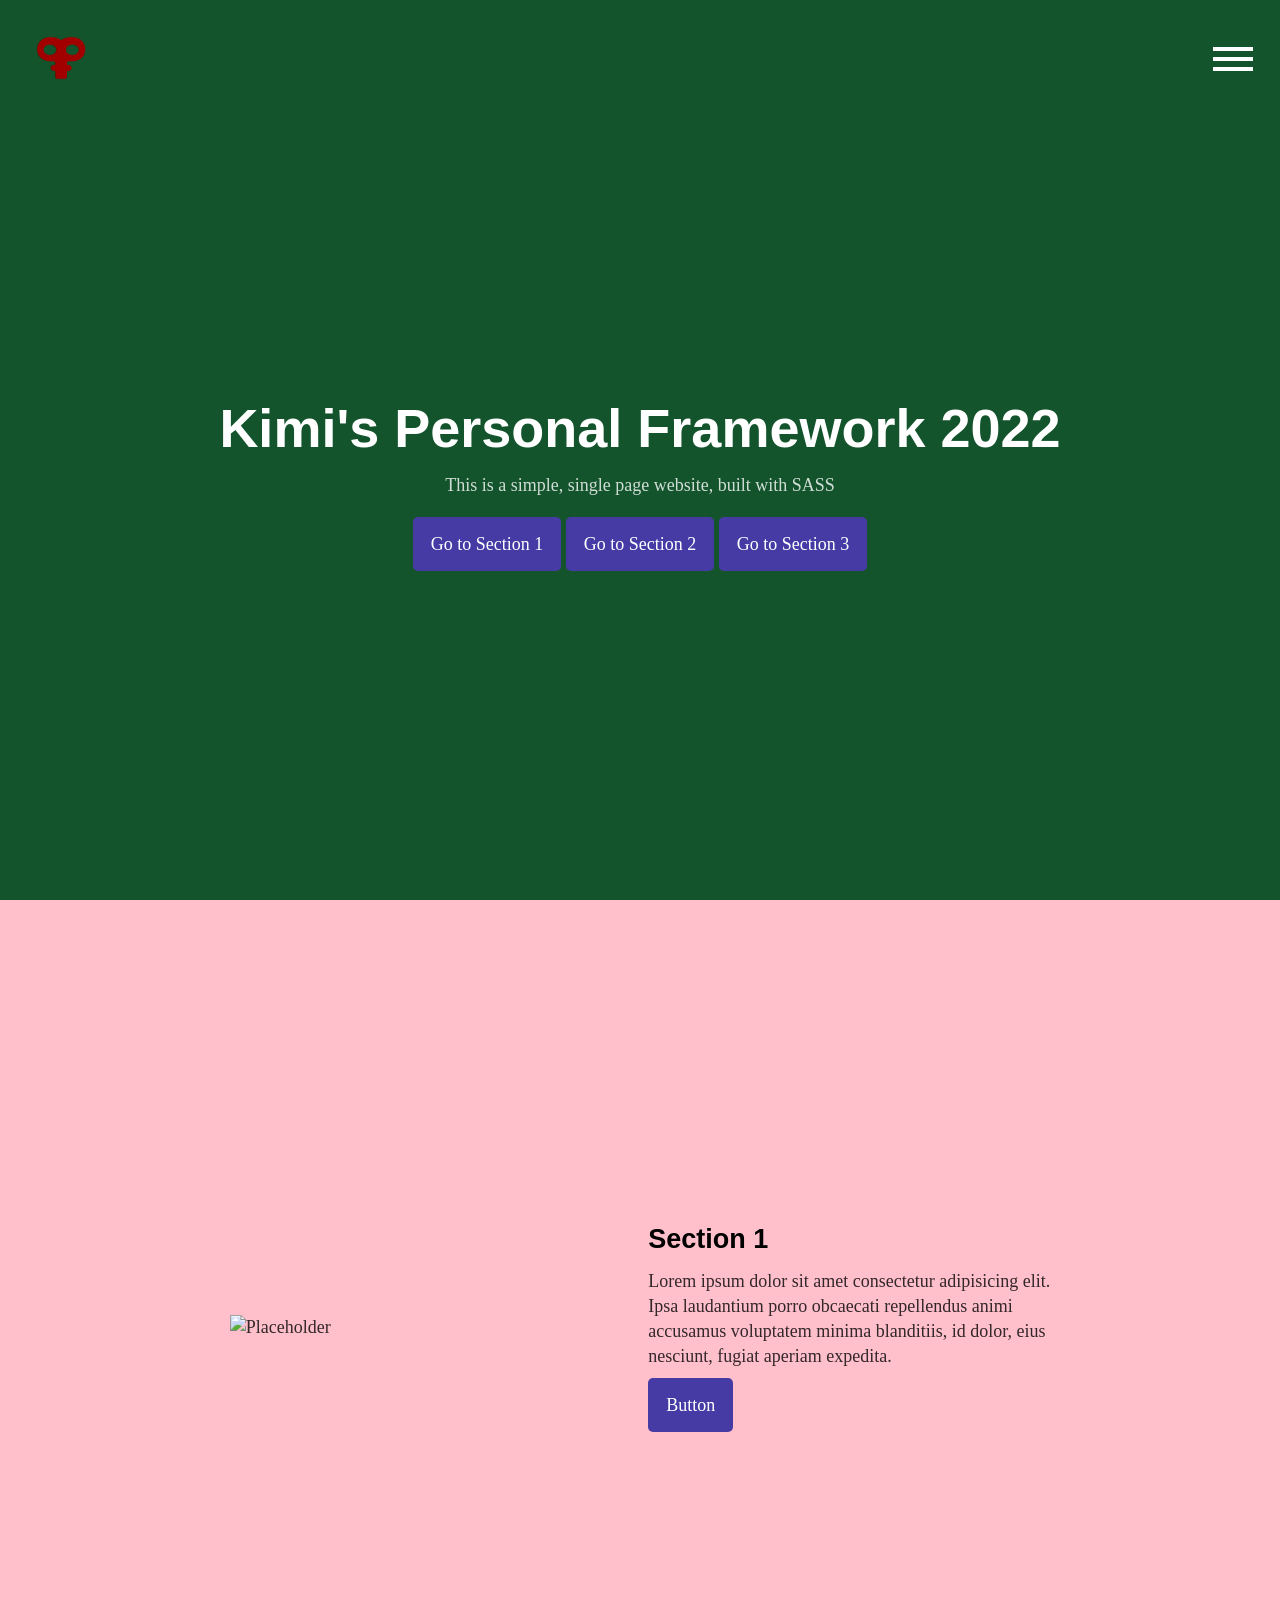
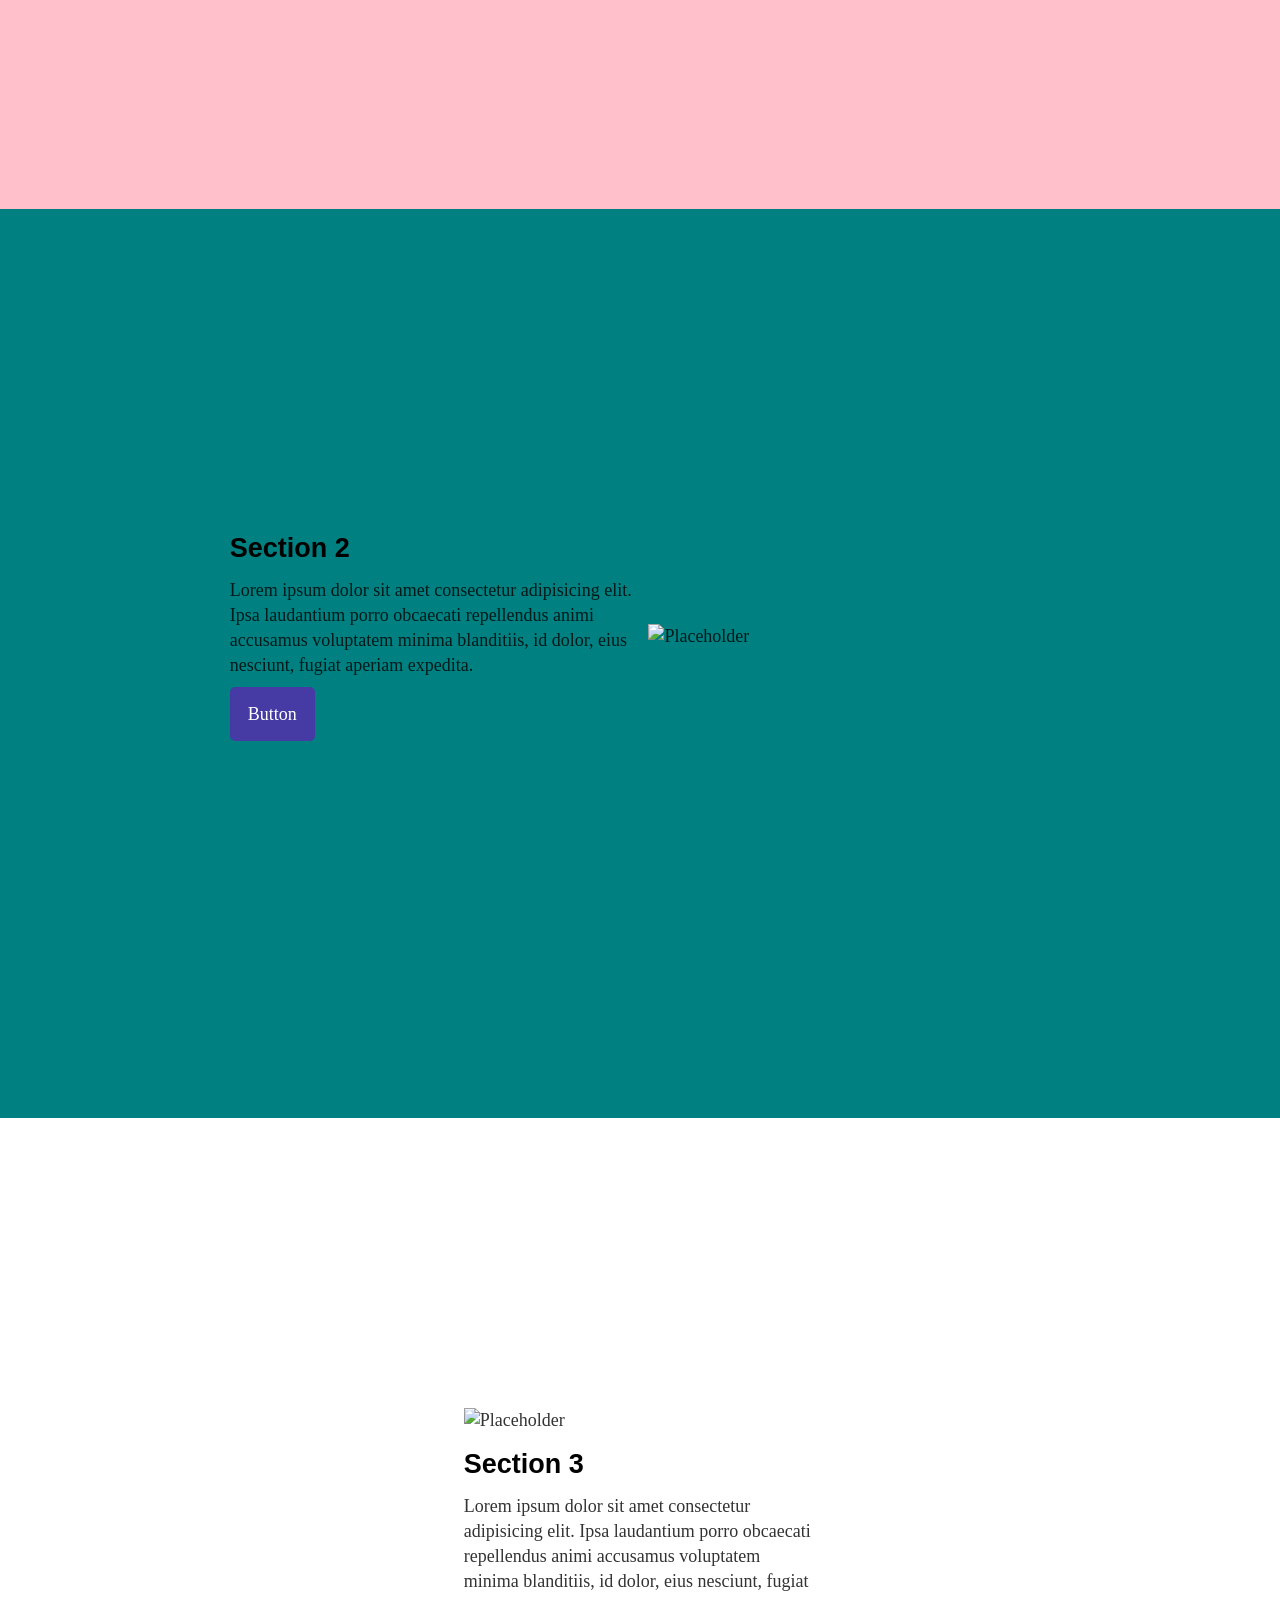
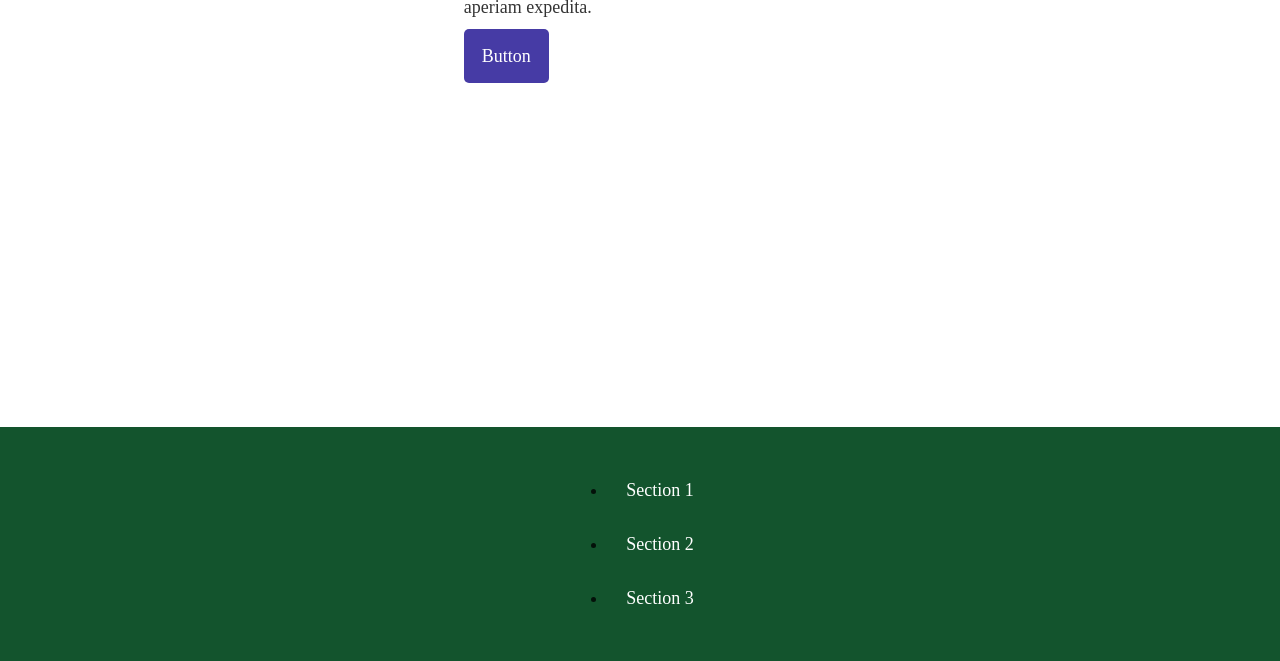
==== index.html @ fd050655 "added animation section" ====
<!DOCTYPE html>
<html lang="en">
<head>
    <meta charset="UTF-8">
    <meta http-equiv="X-UA-Compatible" content="IE=edge">
    <meta name="viewport" content="width=device-width, initial-scale=1.0">
    <title>My Personal Framework 2022</title>

    <!-- GOOGLE FONTS -->
    <link href="https://fonts.googleapis.com/css2?family=Source+Sans+Pro:ital,wght@0,400;0,700;1,400;1,700&family=Source+Serif+Pro&display=swap" rel="stylesheet">

    <link rel="stylesheet" href="css/style.css">
    
</head>
<body>

    <header class="site-header">
        <div class="site-id">
            <div class="logomark">
                <a href="#"><img src="img/sitename-logo.png" alt="Site Name Logo" width="50" height="50"></a>
            </div>
            <h1 class="hide-visually"><a href="index.html">Personal Framework</a></h1>
        </div>
        <nav class="site-nav" data-navstate="closed">
            
            <button class="menu-button">
                <div class="menu-button-text hide-visually">Menu</div>
                <svg width="40" height="24">
                    <rect id="menubar-top" x="0" y="0" width="40" height="4" />
                    <rect id="menubar-mid" x="0" y="10" width="40" height="4" />
                    <rect id="menubar-bot" x="0" y="20" width="40" height="4" />


                </svg>
            </button>
            <ul>
                <li><a href="subpage1/index.html">Sub Page 1</a></li>
                <li><a href="section2/index.html">Sub Page 2</a></li>
                <li><a href="section3/index.html">Sub Page 3</a></li>
                <li><a href="section3/index.html">Sub Page 3</a></li>
                <li><a href="section3/index.html">Sub Page 3</a></li>
                <li><a href="section3/index.html">Sub Page 3</a></li>
                <li><a href="section3/index.html">Sub Page 3</a></li>
            </ul>
        </nav>

    </header>

<main class="site-main">

    <section class="hero">
        <div class="container">
            <h1>Kimi's Personal Framework 2022</h1>
            <p>This is a simple, single page website, built with SASS</p>
            <a href="#section1" class="button"> Go to Section 1</a>
            <a href="#section2" class="button">Go to Section 2</a>
            <a href="#section3" class="button">Go to Section 3</a>
        </div>
    </section>

    <section id="section1" data-sectionstate="active">
        <div class="container">

            <div class="row">
                <div class="one-half">
                    <img src="https://via.placeholder.com/1600x1200.png" alt="Placeholder">
                </div>
                <div class="one-half">
                    <h3>Section 1</h3>
                    <p>Lorem ipsum dolor sit amet consectetur adipisicing elit. Ipsa laudantium porro obcaecati repellendus animi accusamus voluptatem minima blanditiis, id dolor, eius nesciunt, fugiat aperiam expedita.</p>
                    <a href="#" class="button">Button</a>
                </div>
            </div>
        </div>
    </section>

    <section id="section 2" data-sectionstate="inactive">
        <div class="container">
    
            <div class="row swapped">
                <div class="one-half">
                    <img src="https://via.placeholder.com/1600x1200.png" alt="Placeholder">
                </div>
                <div class="one-half">
                    <h3>Section 2</h3>
                    <p>Lorem ipsum dolor sit amet consectetur adipisicing elit. Ipsa laudantium porro obcaecati repellendus animi accusamus voluptatem minima blanditiis, id dolor, eius nesciunt, fugiat aperiam expedita.</p>
                    <a href="#" class="button">Button</a>
                </div>
            </div>
        </div>
    </section>

    <section id="section 3">
        <div class="container">
    
            <div class="row stacked">
                <div class="one-half">
                    <img src="https://via.placeholder.com/1600x1200.png" alt="Placeholder">
                </div>
                <div class="one-half">
                    <h3>Section 3</h3>
                    <p>Lorem ipsum dolor sit amet consectetur adipisicing elit. Ipsa laudantium porro obcaecati repellendus animi accusamus voluptatem minima blanditiis, id dolor, eius nesciunt, fugiat aperiam expedita.</p>
                    <a href="#" class="button">Button</a>
                </div>
            </div>

        </div>
    </section>
    
        
    
        
</main>

    <footer class="site-footer">

        <nav class="site-nav">
            <ul>
                <li><a href="#section1">Section 1</a></li>
                <li><a href="#section2">Section 2</a></li>
                <li><a href="#section3">Section 3</a></li>
            </ul>
        </nav>

    </footer>
    
    <!-- SMOOTH SCROLL BY CHRIS HERDINANDI -->

    <script src="js/smooth-scroll.polyfills.min.js"></script>
    <script>
        var scroll = new SmoothScroll('a[href*="#"]', {
            speed: 800,
            speedAsDuration: true
        });
    </script>

    <!-- MAIN JS SCRIPT.JS -->
    <script src="js/script.js"></script>

</body>
</html>
---- css/style.css ----
/* GLOBAL RESETS */
* {
  -webkit-box-sizing: border-box;
          box-sizing: border-box;
}

/*

TABLE OF CONTENTS

#GlOBAL RESETS
# BASE TYPOGRAPHY
# BUTTONS
# MEDIA
    #RESPONSIVE IMAGES
#HELPERS
# LAYOUT
    #CONTAINER
    #MEDIA QUERIES
    #SEMANTIC GRID SYSTEM
# STRUCTURE
    #SITE HEADER
    #SITE NAV
    #MAIN
        #SECTION
    #SITE FOOTER
*/
/* BASE TEXT COLORS */
body {
  color: rgba(0, 0, 0, 0.8);
}

h1, h2, h3, h4, h5, h6 {
  color: rgb(0, 0, 0);
}

/* BASE TEXT FONTS */
body {
  font-family: Georgia, "Times New Roman", Times, serif;
}

h1, h2, h3, h4, h5, h6 {
  font-family: Helvetica, Arial, sans-serif;
}

/* BASE TYPOGRAPHY */
body {
  font-size: 100%;
  line-height: 1.4;
}

h1, h2, h3, h4, h5, h6, p {
  margin: 0 0 0.5em 0;
}

/* TRADITIONAL TYPOGRAPHIC SCALE*/
h1 {
  font-size: 3em;
  line-height: 1;
}

h2 {
  font-size: 2.25em;
  line-height: 1.1;
}

h3 {
  font-size: 1.5em;
  line-height: 1.2;
}

/* LIMIT NUMBER OF CHARACTERS PER LINE */
p {
  max-width: 40em;
}

/* HORIZONTAL LINE */
hr {
  border: 0;
  height: 1px;
  background-color: rgba(0, 0, 0, 0.1);
  margin: 3em 0;
}

/* TYPE SPECIMEN */
.headline {
  font-size: 4em;
  font-weight: normal;
  line-height: 1;
  margin: 0;
  color: rgb(70, 59, 165);
}

.subheadline {
  font-weight: normal;
  font-size: 2.5em;
  line-height: 1.1;
  color: rgba(0, 0, 0, 0.5);
  margin: 0.25em 0;
}

/* SECTION HEADING */
.section-heading {
  font-size: 1em;
  font-family: Helvetica, Arial, sans-serif;
  font-weight: normal;
  text-transform: uppercase;
  letter-spacing: 0.05em;
  border-bottom: 5px solid rgb(19, 84, 45);
  display: table;
  padding: 0 0 0.5em 0;
  margin: 1em auto 3em auto;
}

/* BUTTONS */
.button {
  display: inline-block;
  background-color: rgb(70, 59, 165);
  color: #fff;
  text-decoration: none;
  padding: 1em;
  border-radius: 5px;
}
.button:hover {
  background-color: rgb(19, 84, 45);
}

/* RESPONSIVE IMAGES */
img {
  max-width: 100%;
  height: auto;
}

/* RESET BODY */
body {
  margin: 0;
}

/* CONTAINER */
.container {
  margin: 0 auto;
  max-width: 1000px;
  padding: 0 1em;
}

/* MEDIA QUERIES */
/* RESPONSIVE TYPOGRAPHY */
body {
  font-size: 87.5%;
}

@media (min-width: 768px) {
  body {
    font-size: 100%;
  }
}
@media (min-width: 1250px) {
  body {
    font-size: 112.5%;
  }
}
/* SEMANTIC GRID */
.row {
  display: -webkit-box;
  display: -ms-flexbox;
  display: flex;
  -ms-flex-wrap: wrap;
      flex-wrap: wrap;
  margin-left: -1%;
  margin-right: -1%;
  -webkit-box-align: center;
      -ms-flex-align: center;
          align-items: center;
  margin-bottom: 3em;
}
.row > * {
  margin: 1%;
  -webkit-box-flex: 1;
      -ms-flex-positive: 1;
          flex-grow: 1;
}
.row.centered {
  -webkit-box-pack: center;
      -ms-flex-pack: center;
          justify-content: center;
}
.row.swapped {
  -webkit-box-orient: horizontal;
  -webkit-box-direction: reverse;
      -ms-flex-direction: row-reverse;
          flex-direction: row-reverse;
}
.row.stacked {
  -webkit-box-orient: vertical;
  -webkit-box-direction: normal;
      -ms-flex-direction: column;
          flex-direction: column;
}
.row.align-top {
  -webkit-box-align: start;
      -ms-flex-align: start;
          align-items: flex-start;
}
@media (min-width: 768px) {
  .row > * {
    margin: 1%;
    -webkit-box-flex: 0;
        -ms-flex-positive: 0;
            flex-grow: 0;
  }
  .row .one-whole {
    width: 98%;
  }
  .row .one-half {
    width: 48%;
  }
  .row .one-third {
    width: 31.3333%;
  }
  .row .two-thirds {
    width: 64.6666%;
  }
  .row .one-fourth {
    width: 23%;
  }
  .row .three-fourths {
    width: 73%;
  }
  .row .push-one-fourth {
    margin-left: 26%;
  }
  .row .push-one-third {
    margin-left: 34.3333%;
  }
  .row .push-one-half {
    margin-left: 51%;
  }
  .row .centered {
    margin-left: auto;
    margin-right: auto;
  }
}

.demo .row {
  margin-bottom: 0;
}
.demo .row > * {
  background-color: rgba(0, 0, 0, 0.1);
  padding: 1%;
}

/* FULL WIDTH  CONTAINER FIX */
.container-fullwidth .row {
  margin-left: 0;
  margin-right: 0;
}

/* SITE STRUCTURE */
.site-header {
  position: absolute;
  width: 100%;
  padding: 1em;
  display: -webkit-box;
  display: -ms-flexbox;
  display: flex;
  -webkit-box-pack: justify;
      -ms-flex-pack: justify;
          justify-content: space-between;
  -webkit-box-align: center;
      -ms-flex-align: center;
          align-items: center;
}
.site-header .site-id {
  display: -webkit-box;
  display: -ms-flexbox;
  display: flex;
  -webkit-box-align: center;
      -ms-flex-align: center;
          align-items: center;
}
.site-header .logomark {
  margin-right: 0.7em;
}
.site-header a {
  color: white;
  text-decoration: none;
}
.site-header h1 {
  font-size: 1.5em;
  margin: 0;
}

/* SITE FOOTER */
.site-footer {
  background: rgb(19, 84, 45);
  display: -webkit-box;
  display: -ms-flexbox;
  display: flex;
  padding: 1em;
  -webkit-box-pack: center;
      -ms-flex-pack: center;
          justify-content: center;
}
.site-footer a {
  color: white;
  text-decoration: none;
}

section {
  padding: 4em 0;
  min-height: 101vh;
  display: -webkit-box;
  display: -ms-flexbox;
  display: flex;
  -webkit-box-align: center;
      -ms-flex-align: center;
          align-items: center;
}

/* HERO SECTION */
.hero {
  background-color: rgb(19, 84, 45);
  text-align: center;
  padding: 8em 0 4em 0;
  min-height: 100vh;
  color: rgba(255, 255, 255, 0.8);
  display: -webkit-box;
  display: -ms-flexbox;
  display: flex;
  -webkit-box-align: center;
      -ms-flex-align: center;
          align-items: center;
}
.hero h1 {
  margin-bottom: 0.25em;
  color: rgb(255, 255, 255);
}
.hero p {
  margin: 1em auto;
}

/* HELPERS */
.hide-visually {
  position: absolute;
  top: -9999px;
  left: -9999px;
}

/* SITE-NAV */
.site-nav {
  margin: 0;
  padding: 0;
  list-style: none;
  display: -webkit-box;
  display: -ms-flexbox;
  display: flex;
}

a {
  display: inline-block;
  padding: 1em;
  line-height: 1;
}

.menu-button {
  background-color: transparent;
  border: 1px solid white;
  padding: 0.5em;
}

.site-header .site-nav ul {
  background: violet;
  position: fixed;
  top: 0;
  right: 0;
  width: 100%;
  min-height: 100vh;
  display: -webkit-box;
  display: -ms-flexbox;
  display: flex;
  -webkit-box-orient: vertical;
  -webkit-box-direction: normal;
      -ms-flex-direction: column;
          flex-direction: column;
  -webkit-box-align: center;
      -ms-flex-align: center;
          align-items: center;
  -webkit-box-pack: center;
      -ms-flex-pack: center;
          justify-content: center;
  -webkit-transform: translate(0, 0);
          transform: translate(0, 0);
  -webkit-transition: all 0.3s ease-out;
  transition: all 0.3s ease-out;
}
.site-header .site-nav[data-navstate=closed] ul {
  -webkit-transform: translate(100%, 0%);
          transform: translate(100%, 0%);
}
.site-header .site-nav li {
  opacity: 0;
  -webkit-transform: translate(50px, 0);
          transform: translate(50px, 0);
  -webkit-transition: 0.3s opacity linear 0s, 0.2s -webkit-transform ease-out 0.2s;
  transition: 0.3s opacity linear 0s, 0.2s -webkit-transform ease-out 0.2s;
  transition: 0.3s opacity linear 0s, 0.2s transform ease-out 0.2s;
  transition: 0.3s opacity linear 0s, 0.2s transform ease-out 0.2s, 0.2s -webkit-transform ease-out 0.2s;
}
.site-header .site-nav li:nth-child(0) {
  -webkit-transition-delay: 0.2s;
          transition-delay: 0.2s;
}
.site-header .site-nav li:nth-child(1) {
  -webkit-transition-delay: 0.3s;
          transition-delay: 0.3s;
}
.site-header .site-nav li:nth-child(2) {
  -webkit-transition-delay: 0.4s;
          transition-delay: 0.4s;
}
.site-header .site-nav li:nth-child(3) {
  -webkit-transition-delay: 0.5s;
          transition-delay: 0.5s;
}
.site-header .site-nav li:nth-child(4) {
  -webkit-transition-delay: 0.6s;
          transition-delay: 0.6s;
}
.site-header .site-nav li:nth-child(5) {
  -webkit-transition-delay: 0.7s;
          transition-delay: 0.7s;
}
.site-header .site-nav li:nth-child(6) {
  -webkit-transition-delay: 0.8s;
          transition-delay: 0.8s;
}
.site-header .site-nav li:nth-child(7) {
  -webkit-transition-delay: 0.9s;
          transition-delay: 0.9s;
}
.site-header .site-nav[data-navstate=open] li {
  opacity: 1;
  -webkit-transform: translate(0, 0);
          transform: translate(0, 0);
}
.site-header .site-nav[data-navstate=closed] li {
  -webkit-transition: none;
  transition: none;
}
.site-header .site-nav .menu-button {
  background-color: transparent;
  border: none;
  color: white;
  padding: 0.7em;
  position: relative;
  z-index: 20;
}
.site-header .site-nav .menu-button svg {
  display: block;
}
.site-header .site-nav .menu-button svg rect {
  fill: white;
}
.site-header .site-nav .menu-button svg.simple-x-animation rect {
  -webkit-transform-origin: center;
          transform-origin: center;
  -webkit-transition: all 0.3s ease-out;
  transition: all 0.3s ease-out;
}
.site-header .site-nav[data-navstate=open] .menu-button svg #menubar-top {
  -webkit-transform: translate(-5px, 9px) rotate(30deg);
          transform: translate(-5px, 9px) rotate(30deg);
}
.site-header .site-nav[data-navstate=open] .menu-button svg #menubar-mid {
  -webkit-transform: scale(0, 1);
          transform: scale(0, 1);
}
.site-header .site-nav[data-navstate=open] .menu-button svg #menubar-bot {
  -webkit-transform: translate(-5px, -9px) rotate(-30deg);
          transform: translate(-5px, -9px) rotate(-30deg);
}
.site-header .site-nav .menu-button svg.squish-x-animation rect {
  -webkit-transform-origin: center;
          transform-origin: center;
  -webkit-animation-duration: 0.5s;
          animation-duration: 0.5s;
  -webkit-animation-fill-mode: forwards;
          animation-fill-mode: forwards;
  -webkit-animation-timing-function: ease-out;
          animation-timing-function: ease-out;
}
.site-header .site-nav .menu-button svg.squish-x-animation #menubar-top {
  -webkit-animation-name: squish-x-top-close;
          animation-name: squish-x-top-close;
}
.site-header .site-nav .menu-button svg.squish-x-animation #menubar-bot {
  -webkit-animation-name: squish-x-bot-close;
          animation-name: squish-x-bot-close;
}
.site-header .site-nav[data-navstate=open] .menu-button svg.squish-x-animation #menubar-top {
  -webkit-animation-name: squish-x-top-open;
          animation-name: squish-x-top-open;
}
.site-header .site-nav[data-navstate=open] .menu-button svg.squish-x-animation #menubar-mid {
  opacity: 0;
  -webkit-transition: all 0s linear 0.25s;
  transition: all 0s linear 0.25s;
}
.site-header .site-nav[data-navstate=open] .menu-button svg.squish-x-animation #menubar-bot {
  -webkit-animation-name: squish-x-bot-open;
          animation-name: squish-x-bot-open;
}
@-webkit-keyframes squish-x-top-open {
  0% {
    -webkit-transform: translate(0, 0);
            transform: translate(0, 0);
  }
  50% {
    -webkit-transform: translate(0, 10px);
            transform: translate(0, 10px);
  }
  100% {
    -webkit-transform: translate(-5px, 9px) rotate(30deg);
            transform: translate(-5px, 9px) rotate(30deg);
  }
}
@keyframes squish-x-top-open {
  0% {
    -webkit-transform: translate(0, 0);
            transform: translate(0, 0);
  }
  50% {
    -webkit-transform: translate(0, 10px);
            transform: translate(0, 10px);
  }
  100% {
    -webkit-transform: translate(-5px, 9px) rotate(30deg);
            transform: translate(-5px, 9px) rotate(30deg);
  }
}
@-webkit-keyframes squish-x-bot-open {
  0% {
    -webkit-transform: translate(0, 0);
            transform: translate(0, 0);
  }
  50% {
    -webkit-transform: translate(0, -10px);
            transform: translate(0, -10px);
  }
  100% {
    -webkit-transform: translate(-5px, -9px) rotate(-30deg);
            transform: translate(-5px, -9px) rotate(-30deg);
  }
}
@keyframes squish-x-bot-open {
  0% {
    -webkit-transform: translate(0, 0);
            transform: translate(0, 0);
  }
  50% {
    -webkit-transform: translate(0, -10px);
            transform: translate(0, -10px);
  }
  100% {
    -webkit-transform: translate(-5px, -9px) rotate(-30deg);
            transform: translate(-5px, -9px) rotate(-30deg);
  }
}
@-webkit-keyframes squish-x-top-close {
  0% {
    -webkit-transform: translate(-5px, 9px) rotate(30deg);
            transform: translate(-5px, 9px) rotate(30deg);
  }
  50% {
    -webkit-transform: translate(0, 10px);
            transform: translate(0, 10px);
  }
  100% {
    -webkit-transform: translate(0, 0);
            transform: translate(0, 0);
  }
}
@keyframes squish-x-top-close {
  0% {
    -webkit-transform: translate(-5px, 9px) rotate(30deg);
            transform: translate(-5px, 9px) rotate(30deg);
  }
  50% {
    -webkit-transform: translate(0, 10px);
            transform: translate(0, 10px);
  }
  100% {
    -webkit-transform: translate(0, 0);
            transform: translate(0, 0);
  }
}
@-webkit-keyframes squish-x-bot-close {
  0% {
    -webkit-transform: translate(-5px, -9px) rotate(-30deg);
            transform: translate(-5px, -9px) rotate(-30deg);
  }
  50% {
    -webkit-transform: translate(0, -10px);
            transform: translate(0, -10px);
  }
  100% {
    -webkit-transform: translate(0, 0);
            transform: translate(0, 0);
  }
}
@keyframes squish-x-bot-close {
  0% {
    -webkit-transform: translate(-5px, -9px) rotate(-30deg);
            transform: translate(-5px, -9px) rotate(-30deg);
  }
  50% {
    -webkit-transform: translate(0, -10px);
            transform: translate(0, -10px);
  }
  100% {
    -webkit-transform: translate(0, 0);
            transform: translate(0, 0);
  }
}

/* CSS ANIMATIONS */
section[data-sectionstate=active] {
  background: pink;
  -webkit-transition: all 2s linear 2s;
  transition: all 2s linear 2s;
}

section[data-sectionstate=inactive] {
  background: teal;
}
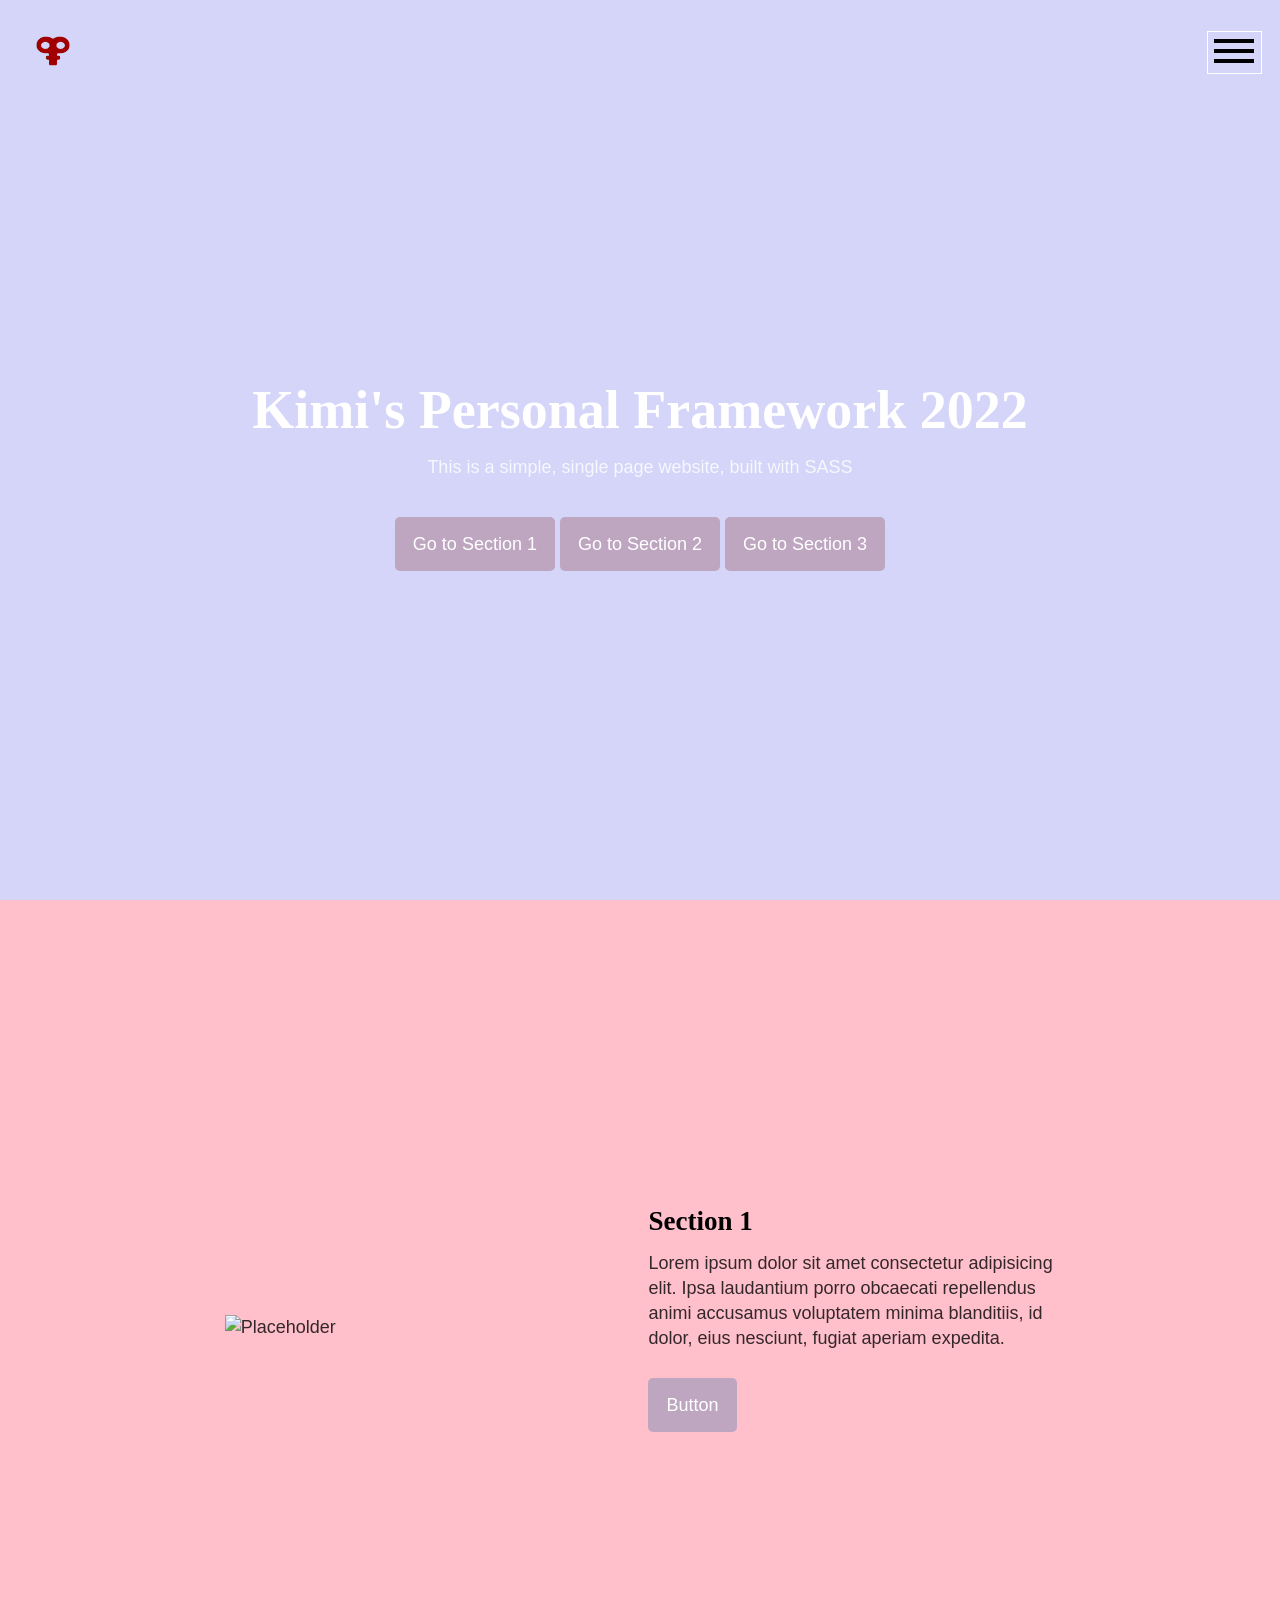
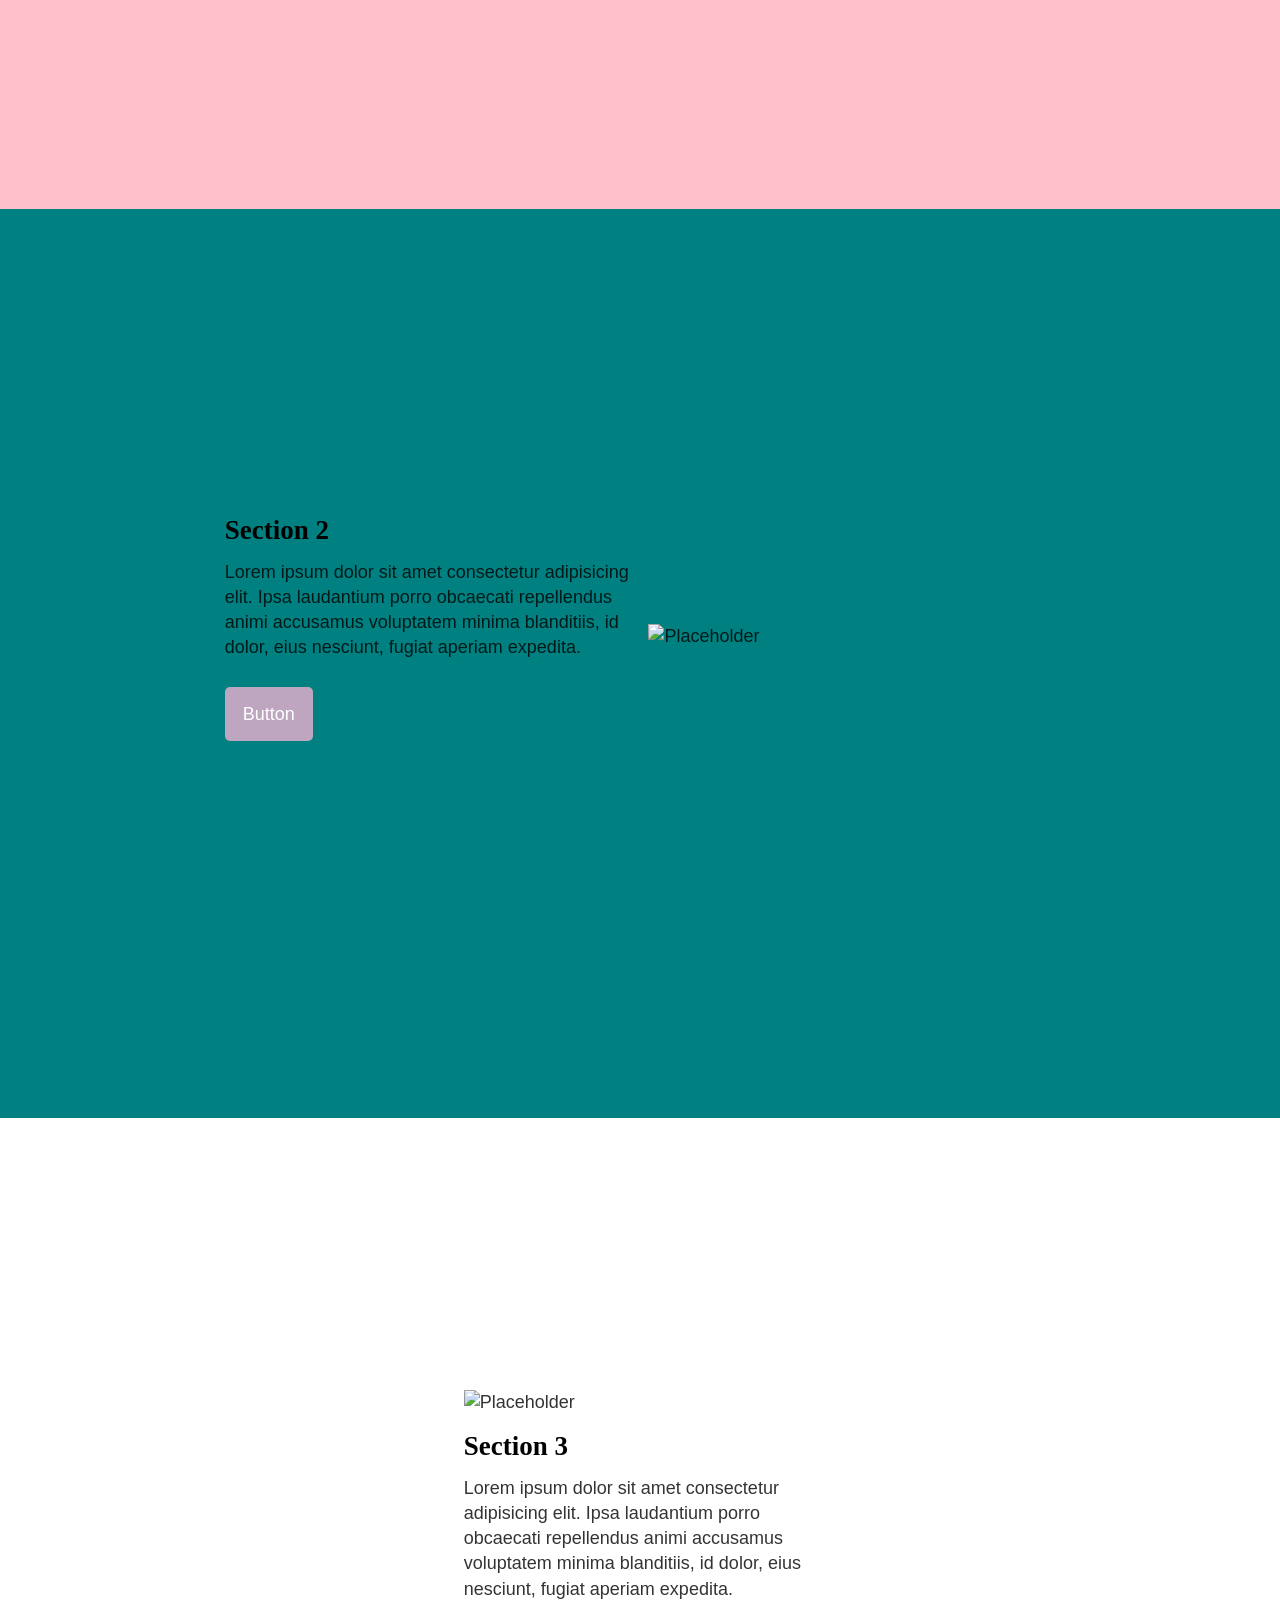
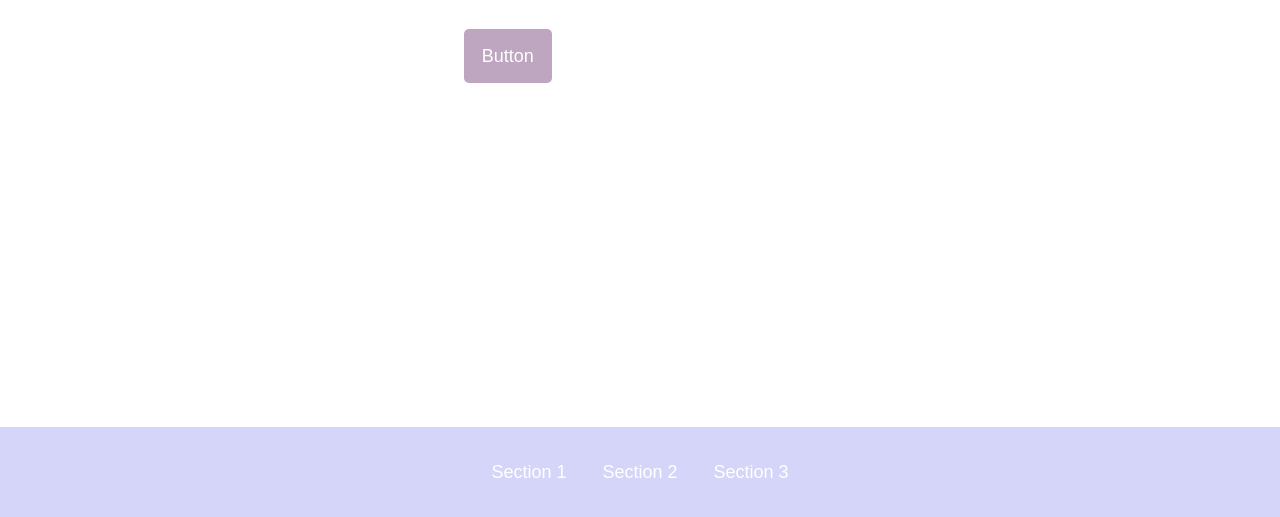
==== commit 58399998: "the menu button transition not working" ====
--- a/index.html
+++ b/index.html
@@ -6,8 +6,9 @@
     <meta name="viewport" content="width=device-width, initial-scale=1.0">
     <title>My Personal Framework 2022</title>
 
-    <!-- GOOGLE FONTS -->
-    <link href="https://fonts.googleapis.com/css2?family=Source+Sans+Pro:ital,wght@0,400;0,700;1,400;1,700&family=Source+Serif+Pro&display=swap" rel="stylesheet">
+    <!-- ADOBE FONTS -->
+     <link rel="stylesheet" href="https://use.typekit.net/jhk1fkr.css"> 
+
 
     <link rel="stylesheet" href="css/style.css">
     
@@ -17,7 +18,7 @@
     <header class="site-header">
         <div class="site-id">
             <div class="logomark">
-                <a href="#"><img src="img/sitename-logo.png" alt="Site Name Logo" width="50" height="50"></a>
+                <a href="index.html"><img src="img/sitename-logo.png" alt="Site Name Logo" width="50" height="50"></a>
             </div>
             <h1 class="hide-visually"><a href="index.html">Personal Framework</a></h1>
         </div>
--- a/css/style.css
+++ b/css/style.css
@@ -36,11 +36,15 @@
 
 /* BASE TEXT FONTS */
 body {
-  font-family: Georgia, "Times New Roman", Times, serif;
+  font-family: Bilo, Helvetica, Arial, sans-serif;
+  font-weight: 500;
+  font-style: normal;
 }
 
 h1, h2, h3, h4, h5, h6 {
-  font-family: Helvetica, Arial, sans-serif;
+  font-family: Co-headline, Georgia, "Times New Roman", Times, sans-serif;
+  font-weight: 700;
+  font-style: normal;
 }
 
 /* BASE TYPOGRAPHY */
@@ -72,6 +76,14 @@
 /* LIMIT NUMBER OF CHARACTERS PER LINE */
 p {
   max-width: 40em;
+}
+
+/* LINKS */
+a {
+  color: rgb(94, 19, 160);
+}
+a:hover {
+  color: rgb(31, 3, 43);
 }
 
 /* HORIZONTAL LINE */
@@ -88,7 +100,7 @@
   font-weight: normal;
   line-height: 1;
   margin: 0;
-  color: rgb(70, 59, 165);
+  color: rgb(190, 166, 193);
 }
 
 .subheadline {
@@ -102,11 +114,11 @@
 /* SECTION HEADING */
 .section-heading {
   font-size: 1em;
-  font-family: Helvetica, Arial, sans-serif;
+  font-family: Bilo, Helvetica, Arial, sans-serif;
   font-weight: normal;
   text-transform: uppercase;
   letter-spacing: 0.05em;
-  border-bottom: 5px solid rgb(19, 84, 45);
+  border-bottom: 5px solid rgb(32, 2, 31);
   display: table;
   padding: 0 0 0.5em 0;
   margin: 1em auto 3em auto;
@@ -115,14 +127,16 @@
 /* BUTTONS */
 .button {
   display: inline-block;
-  background-color: rgb(70, 59, 165);
-  color: #fff;
+  background-color: rgb(190, 166, 193);
+  color: rgb(255, 255, 255);
   text-decoration: none;
   padding: 1em;
   border-radius: 5px;
+  margin: 1em 0;
 }
 .button:hover {
-  background-color: rgb(19, 84, 45);
+  background-color: rgb(32, 2, 31);
+  color: white;
 }
 
 /* RESPONSIVE IMAGES */
@@ -279,6 +293,7 @@
           align-items: center;
 }
 .site-header .logomark {
+  max-width: 70px;
   margin-right: 0.7em;
 }
 .site-header a {
@@ -292,7 +307,7 @@
 
 /* SITE FOOTER */
 .site-footer {
-  background: rgb(19, 84, 45);
+  background: rgb(213, 213, 249);
   display: -webkit-box;
   display: -ms-flexbox;
   display: flex;
@@ -304,6 +319,7 @@
 .site-footer a {
   color: white;
   text-decoration: none;
+  list-style: none;
 }
 
 section {
@@ -319,7 +335,7 @@
 
 /* HERO SECTION */
 .hero {
-  background-color: rgb(19, 84, 45);
+  background-color: rgb(213, 213, 249);
   text-align: center;
   padding: 8em 0 4em 0;
   min-height: 100vh;
@@ -347,7 +363,7 @@
 }
 
 /* SITE-NAV */
-.site-nav {
+.site-footer .site-nav ul {
   margin: 0;
   padding: 0;
   list-style: none;
@@ -369,7 +385,7 @@
 }
 
 .site-header .site-nav ul {
-  background: violet;
+  background: rgb(63, 59, 91);
   position: fixed;
   top: 0;
   right: 0;
@@ -392,6 +408,7 @@
           transform: translate(0, 0);
   -webkit-transition: all 0.3s ease-out;
   transition: all 0.3s ease-out;
+  list-style: none;
 }
 .site-header .site-nav[data-navstate=closed] ul {
   -webkit-transform: translate(100%, 0%);
@@ -438,48 +455,51 @@
   -webkit-transition-delay: 0.9s;
           transition-delay: 0.9s;
 }
-.site-header .site-nav[data-navstate=open] li {
-  opacity: 1;
+.site-header .site-nav[data-navstate=open] .menu-button {
+  position: fixed;
+}
+.site-header .site-nav[data-navstate=open] #menubar-top {
+  -webkit-transform-origin: center;
+          transform-origin: center;
+  -webkit-transform: translate(7px, 7px) rotate(45deg);
+          transform: translate(7px, 7px) rotate(45deg);
+}
+.site-header .site-nav[data-navstate=open] #menubar-mid {
+  opacity: 0;
+}
+.site-header .site-nav[data-navstate=open] #menubar-bot {
+  -webkit-transform-origin: center;
+          transform-origin: center;
+  -webkit-transform: translate(0px, -4px) rotate(45deg);
+          transform: translate(0px, -4px) rotate(45deg);
+}
+.site-header .site-nav[data-navstate=open] ul {
   -webkit-transform: translate(0, 0);
           transform: translate(0, 0);
 }
-.site-header .site-nav[data-navstate=closed] li {
-  -webkit-transition: none;
-  transition: none;
-}
-.site-header .site-nav .menu-button {
-  background-color: transparent;
-  border: none;
-  color: white;
-  padding: 0.7em;
-  position: relative;
-  z-index: 20;
-}
-.site-header .site-nav .menu-button svg {
-  display: block;
-}
-.site-header .site-nav .menu-button svg rect {
-  fill: white;
-}
-.site-header .site-nav .menu-button svg.simple-x-animation rect {
+.site-header .site-nav[data-navstate=open] li {
+  -webkit-transform: translate(0, 0);
+          transform: translate(0, 0);
+}
+.site-header .site-nav[data-navstate=open] .menu-button svg.simple-x-animation rect {
   -webkit-transform-origin: center;
           transform-origin: center;
   -webkit-transition: all 0.3s ease-out;
   transition: all 0.3s ease-out;
 }
-.site-header .site-nav[data-navstate=open] .menu-button svg #menubar-top {
+.site-header .site-nav[data-navstate=open][data-navstate=open] .menu-button svg #menubar-top {
   -webkit-transform: translate(-5px, 9px) rotate(30deg);
           transform: translate(-5px, 9px) rotate(30deg);
 }
-.site-header .site-nav[data-navstate=open] .menu-button svg #menubar-mid {
+.site-header .site-nav[data-navstate=open][data-navstate=open] .menu-button svg #menubar-mid {
   -webkit-transform: scale(0, 1);
           transform: scale(0, 1);
 }
-.site-header .site-nav[data-navstate=open] .menu-button svg #menubar-bot {
+.site-header .site-nav[data-navstate=open][data-navstate=open] .menu-button svg #menubar-bot {
   -webkit-transform: translate(-5px, -9px) rotate(-30deg);
           transform: translate(-5px, -9px) rotate(-30deg);
 }
-.site-header .site-nav .menu-button svg.squish-x-animation rect {
+.site-header .site-nav[data-navstate=open] .menu-button svg.squish-x-animation rect {
   -webkit-transform-origin: center;
           transform-origin: center;
   -webkit-animation-duration: 0.5s;
@@ -489,24 +509,24 @@
   -webkit-animation-timing-function: ease-out;
           animation-timing-function: ease-out;
 }
-.site-header .site-nav .menu-button svg.squish-x-animation #menubar-top {
+.site-header .site-nav[data-navstate=open] .menu-button svg.squish-x-animation #menubar-top {
   -webkit-animation-name: squish-x-top-close;
           animation-name: squish-x-top-close;
 }
-.site-header .site-nav .menu-button svg.squish-x-animation #menubar-bot {
+.site-header .site-nav[data-navstate=open] .menu-button svg.squish-x-animation #menubar-bot {
   -webkit-animation-name: squish-x-bot-close;
           animation-name: squish-x-bot-close;
 }
-.site-header .site-nav[data-navstate=open] .menu-button svg.squish-x-animation #menubar-top {
+.site-header .site-nav[data-navstate=open][data-navstate=open] .menu-button svg.squish-x-animation #menubar-top {
   -webkit-animation-name: squish-x-top-open;
           animation-name: squish-x-top-open;
 }
-.site-header .site-nav[data-navstate=open] .menu-button svg.squish-x-animation #menubar-mid {
+.site-header .site-nav[data-navstate=open][data-navstate=open] .menu-button svg.squish-x-animation #menubar-mid {
   opacity: 0;
   -webkit-transition: all 0s linear 0.25s;
   transition: all 0s linear 0.25s;
 }
-.site-header .site-nav[data-navstate=open] .menu-button svg.squish-x-animation #menubar-bot {
+.site-header .site-nav[data-navstate=open][data-navstate=open] .menu-button svg.squish-x-animation #menubar-bot {
   -webkit-animation-name: squish-x-bot-open;
           animation-name: squish-x-bot-open;
 }
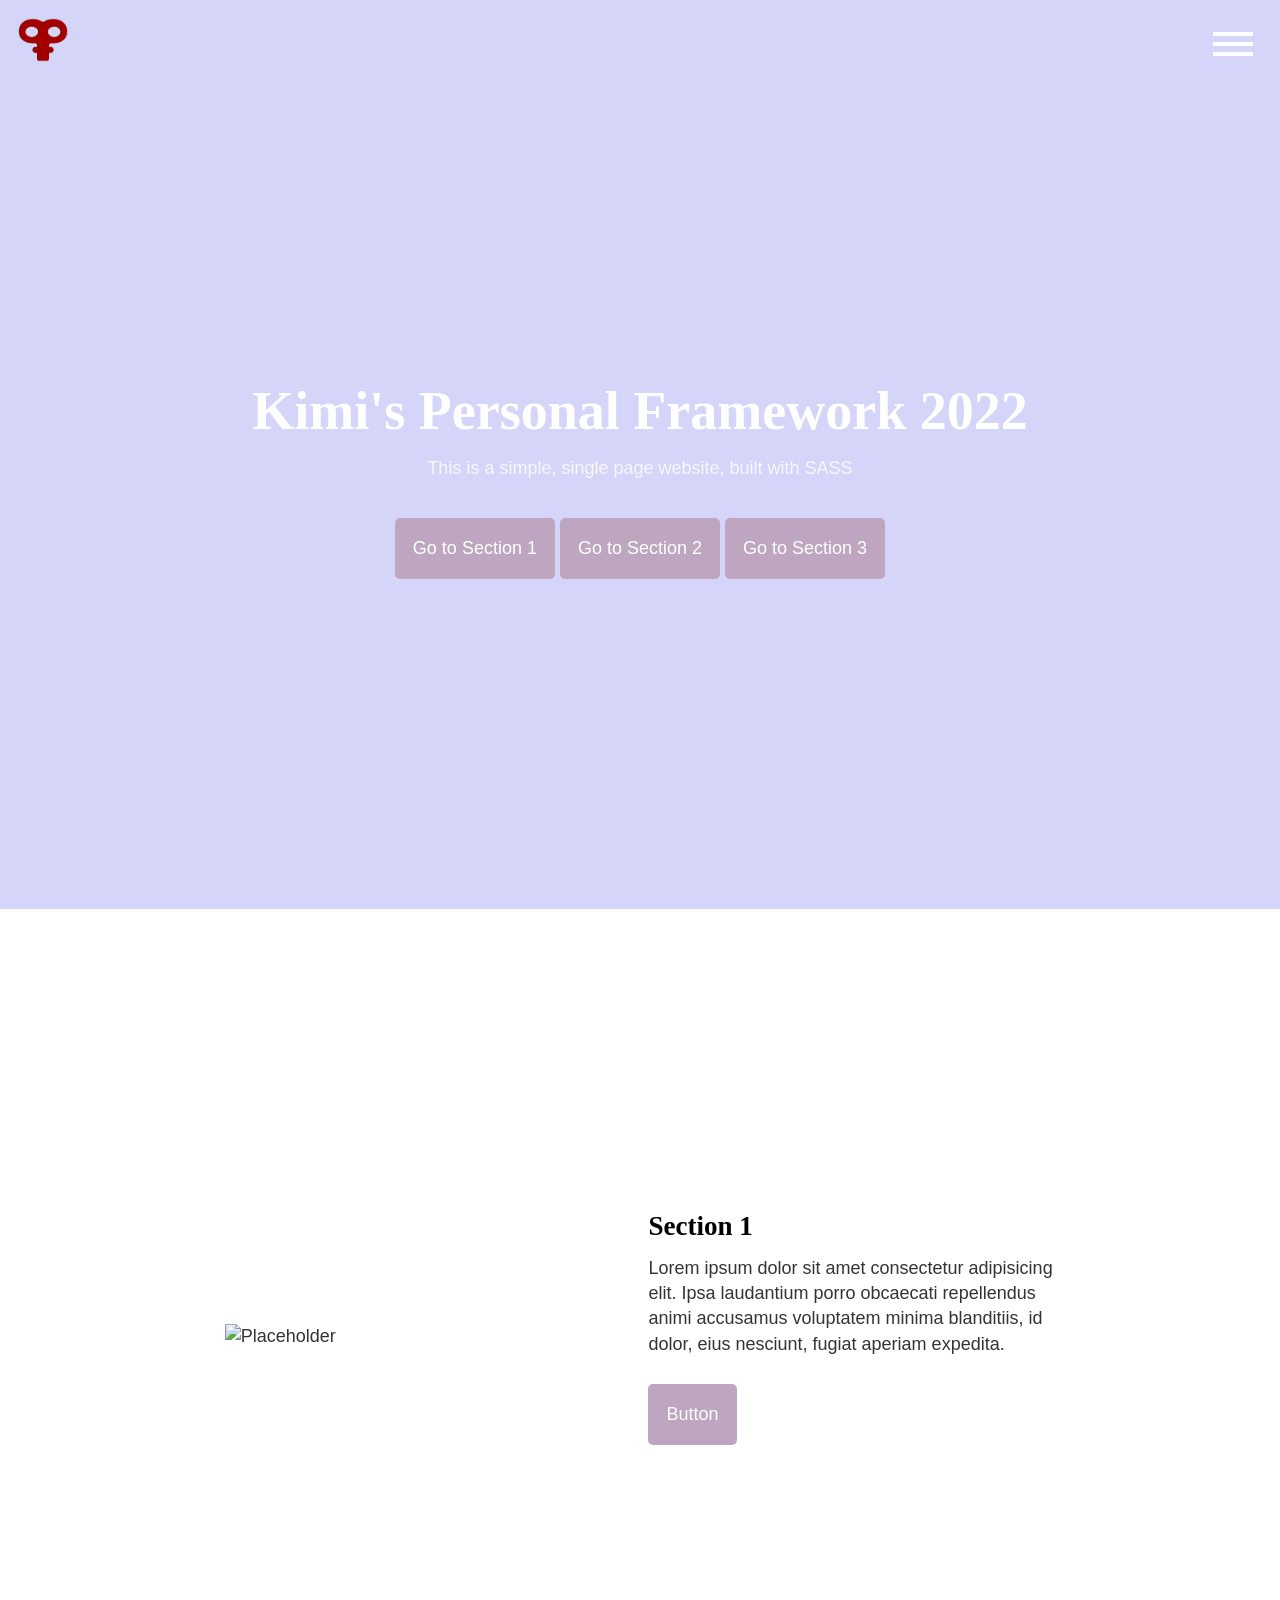
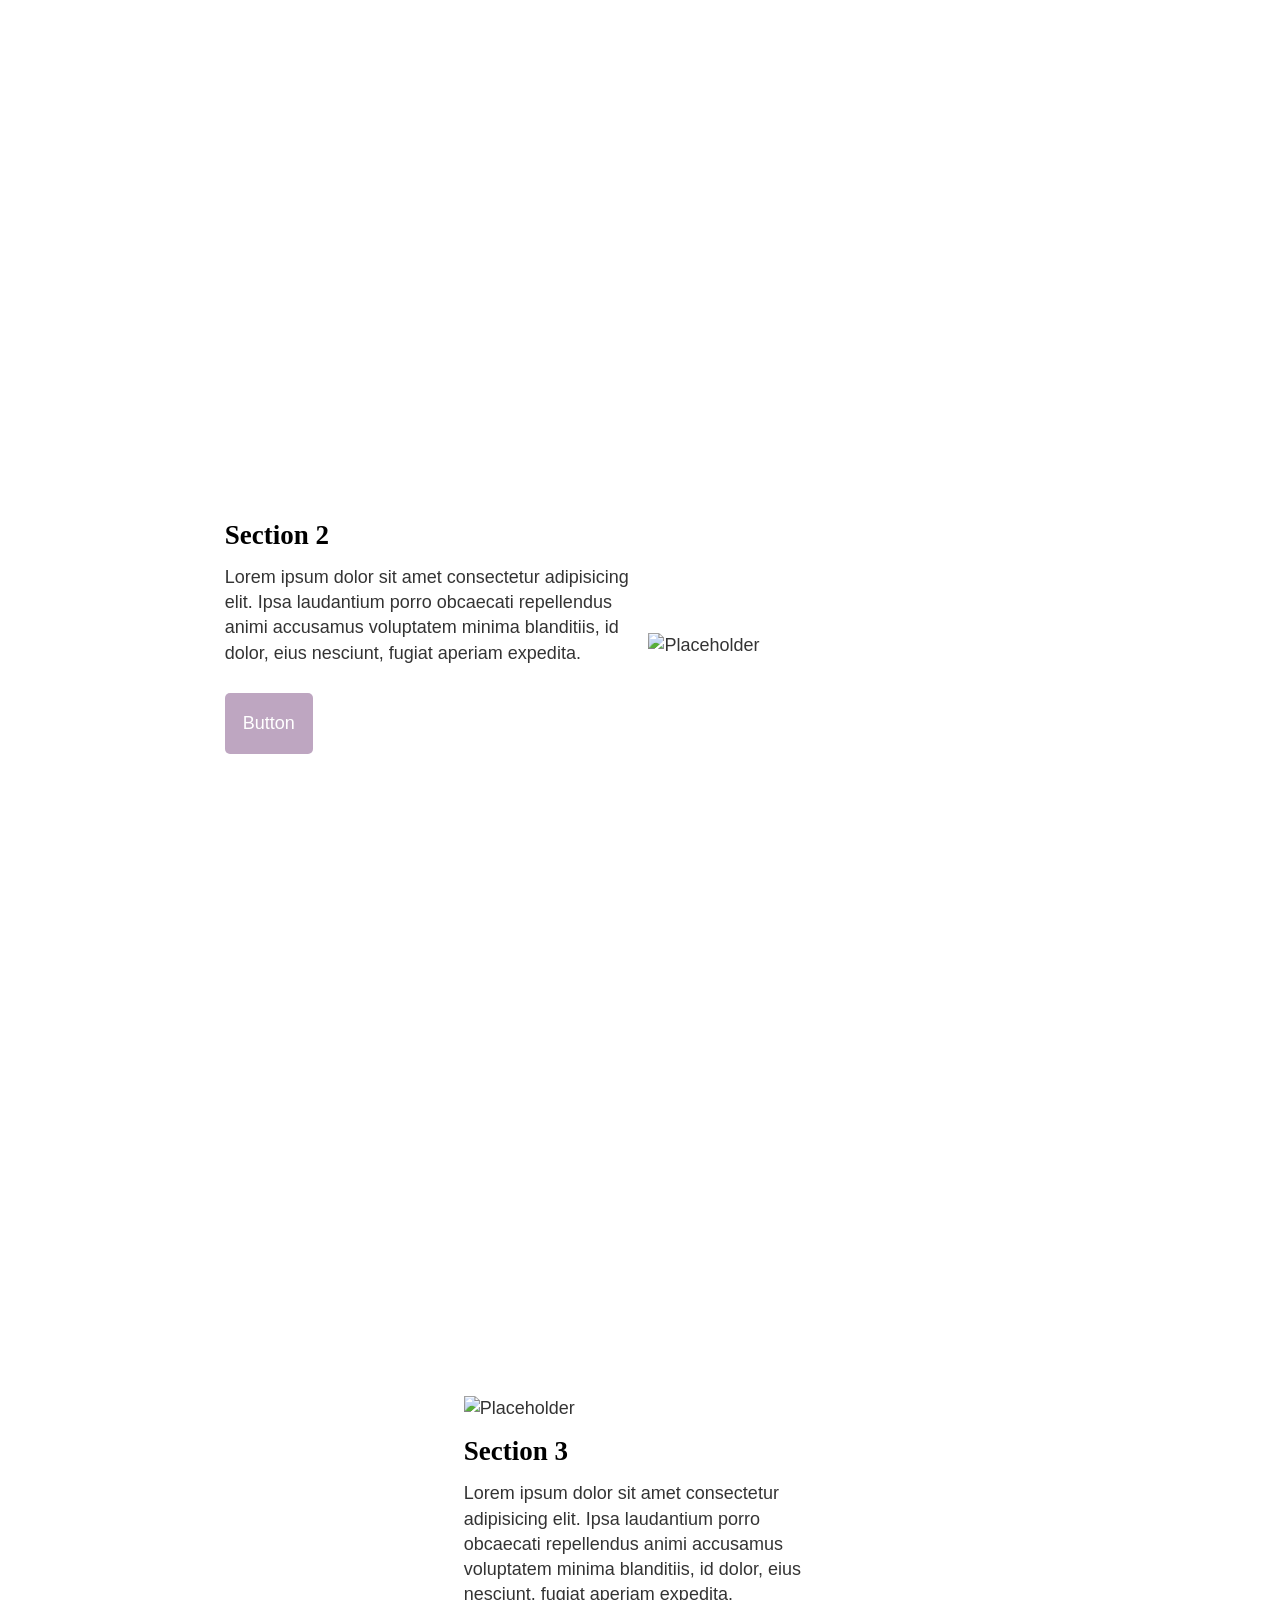
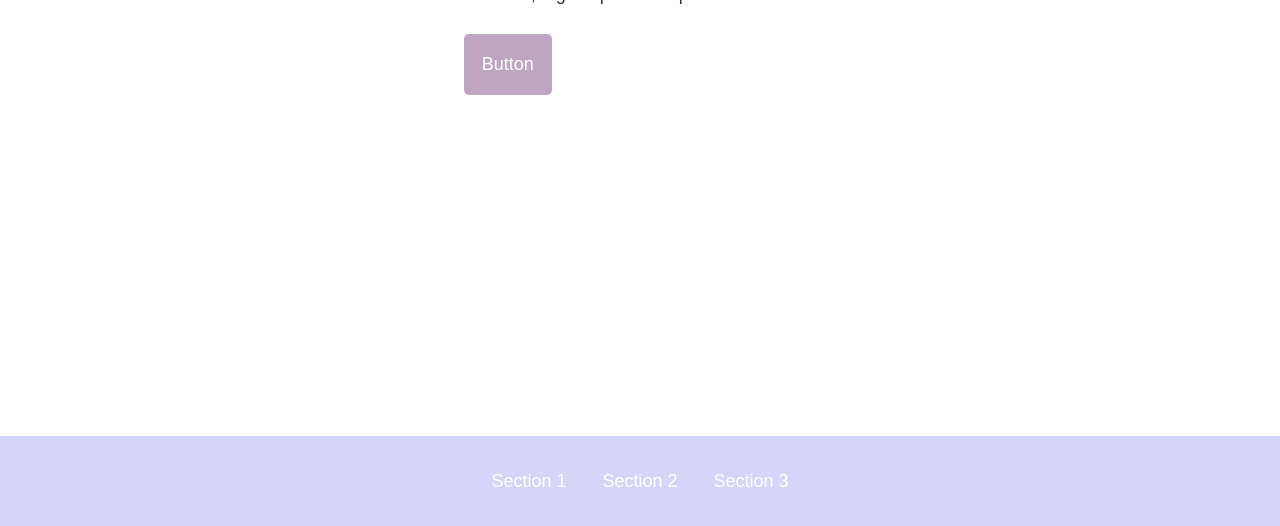
==== commit 752a757d: "added smooth scroll" ====
--- a/index.html
+++ b/index.html
@@ -26,7 +26,7 @@
             
             <button class="menu-button">
                 <div class="menu-button-text hide-visually">Menu</div>
-                <svg width="40" height="24">
+                <svg width="40" height="24" class="squish-x-animation">
                     <rect id="menubar-top" x="0" y="0" width="40" height="4" />
                     <rect id="menubar-mid" x="0" y="10" width="40" height="4" />
                     <rect id="menubar-bot" x="0" y="20" width="40" height="4" />
--- a/css/style.css
+++ b/css/style.css
@@ -319,7 +319,6 @@
 .site-footer a {
   color: white;
   text-decoration: none;
-  list-style: none;
 }
 
 section {
@@ -338,7 +337,7 @@
   background-color: rgb(213, 213, 249);
   text-align: center;
   padding: 8em 0 4em 0;
-  min-height: 100vh;
+  min-height: 101vh;
   color: rgba(255, 255, 255, 0.8);
   display: -webkit-box;
   display: -ms-flexbox;
@@ -363,7 +362,7 @@
 }
 
 /* SITE-NAV */
-.site-footer .site-nav ul {
+.site-nav ul {
   margin: 0;
   padding: 0;
   list-style: none;
@@ -371,17 +370,10 @@
   display: -ms-flexbox;
   display: flex;
 }
-
-a {
+.site-nav a {
   display: inline-block;
   padding: 1em;
   line-height: 1;
-}
-
-.menu-button {
-  background-color: transparent;
-  border: 1px solid white;
-  padding: 0.5em;
 }
 
 .site-header .site-nav ul {
@@ -408,7 +400,6 @@
           transform: translate(0, 0);
   -webkit-transition: all 0.3s ease-out;
   transition: all 0.3s ease-out;
-  list-style: none;
 }
 .site-header .site-nav[data-navstate=closed] ul {
   -webkit-transform: translate(100%, 0%);
@@ -456,50 +447,46 @@
           transition-delay: 0.9s;
 }
 .site-header .site-nav[data-navstate=open] .menu-button {
+  opacity: 1;
   position: fixed;
 }
-.site-header .site-nav[data-navstate=open] #menubar-top {
-  -webkit-transform-origin: center;
-          transform-origin: center;
-  -webkit-transform: translate(7px, 7px) rotate(45deg);
-          transform: translate(7px, 7px) rotate(45deg);
-}
-.site-header .site-nav[data-navstate=open] #menubar-mid {
-  opacity: 0;
-}
-.site-header .site-nav[data-navstate=open] #menubar-bot {
-  -webkit-transform-origin: center;
-          transform-origin: center;
-  -webkit-transform: translate(0px, -4px) rotate(45deg);
-          transform: translate(0px, -4px) rotate(45deg);
-}
-.site-header .site-nav[data-navstate=open] ul {
-  -webkit-transform: translate(0, 0);
-          transform: translate(0, 0);
-}
-.site-header .site-nav[data-navstate=open] li {
-  -webkit-transform: translate(0, 0);
-          transform: translate(0, 0);
-}
-.site-header .site-nav[data-navstate=open] .menu-button svg.simple-x-animation rect {
+.site-header .site-nav[data-navstate=closed] li {
+  -webkit-transition: none;
+  transition: none;
+}
+.site-header .site-nav .menu-button {
+  background-color: transparent;
+  border: none;
+  color: white;
+  padding: 0.7em;
+  position: relative;
+  z-index: 20;
+}
+.site-header .site-nav .menu-button svg {
+  display: block;
+}
+.site-header .site-nav .menu-button svg rect {
+  fill: white;
+}
+.site-header .site-nav .menu-button svg.simple-x-animation rect {
   -webkit-transform-origin: center;
           transform-origin: center;
   -webkit-transition: all 0.3s ease-out;
   transition: all 0.3s ease-out;
 }
-.site-header .site-nav[data-navstate=open][data-navstate=open] .menu-button svg #menubar-top {
+.site-header .site-nav[data-navstate=open] .menu-button svg #menubar-top {
   -webkit-transform: translate(-5px, 9px) rotate(30deg);
           transform: translate(-5px, 9px) rotate(30deg);
 }
-.site-header .site-nav[data-navstate=open][data-navstate=open] .menu-button svg #menubar-mid {
+.site-header .site-nav[data-navstate=open] .menu-button svg #menubar-mid {
   -webkit-transform: scale(0, 1);
           transform: scale(0, 1);
 }
-.site-header .site-nav[data-navstate=open][data-navstate=open] .menu-button svg #menubar-bot {
+.site-header .site-nav[data-navstate=open] .menu-button svg #menubar-bot {
   -webkit-transform: translate(-5px, -9px) rotate(-30deg);
           transform: translate(-5px, -9px) rotate(-30deg);
 }
-.site-header .site-nav[data-navstate=open] .menu-button svg.squish-x-animation rect {
+.site-header .site-nav .menu-button svg.squish-x-animation rect {
   -webkit-transform-origin: center;
           transform-origin: center;
   -webkit-animation-duration: 0.5s;
@@ -509,24 +496,24 @@
   -webkit-animation-timing-function: ease-out;
           animation-timing-function: ease-out;
 }
-.site-header .site-nav[data-navstate=open] .menu-button svg.squish-x-animation #menubar-top {
+.site-header .site-nav .menu-button svg.squish-x-animation #menubar-top {
   -webkit-animation-name: squish-x-top-close;
           animation-name: squish-x-top-close;
 }
-.site-header .site-nav[data-navstate=open] .menu-button svg.squish-x-animation #menubar-bot {
+.site-header .site-nav .menu-button svg.squish-x-animation #menubar-bot {
   -webkit-animation-name: squish-x-bot-close;
           animation-name: squish-x-bot-close;
 }
-.site-header .site-nav[data-navstate=open][data-navstate=open] .menu-button svg.squish-x-animation #menubar-top {
+.site-header .site-nav[data-navstate=open] .menu-button svg.squish-x-animation #menubar-top {
   -webkit-animation-name: squish-x-top-open;
           animation-name: squish-x-top-open;
 }
-.site-header .site-nav[data-navstate=open][data-navstate=open] .menu-button svg.squish-x-animation #menubar-mid {
+.site-header .site-nav[data-navstate=open] .menu-button svg.squish-x-animation #menubar-mid {
   opacity: 0;
   -webkit-transition: all 0s linear 0.25s;
   transition: all 0s linear 0.25s;
 }
-.site-header .site-nav[data-navstate=open][data-navstate=open] .menu-button svg.squish-x-animation #menubar-bot {
+.site-header .site-nav[data-navstate=open] .menu-button svg.squish-x-animation #menubar-bot {
   -webkit-animation-name: squish-x-bot-open;
           animation-name: squish-x-bot-open;
 }
@@ -645,11 +632,11 @@
 
 /* CSS ANIMATIONS */
 section[data-sectionstate=active] {
-  background: pink;
-  -webkit-transition: all 2s linear 2s;
-  transition: all 2s linear 2s;
+  opacity: 1;
+  -webkit-transition: all 0.4s linear 0.5s;
+  transition: all 0.4s linear 0.5s;
 }
 
 section[data-sectionstate=inactive] {
-  background: teal;
+  opacity: 0;
 }
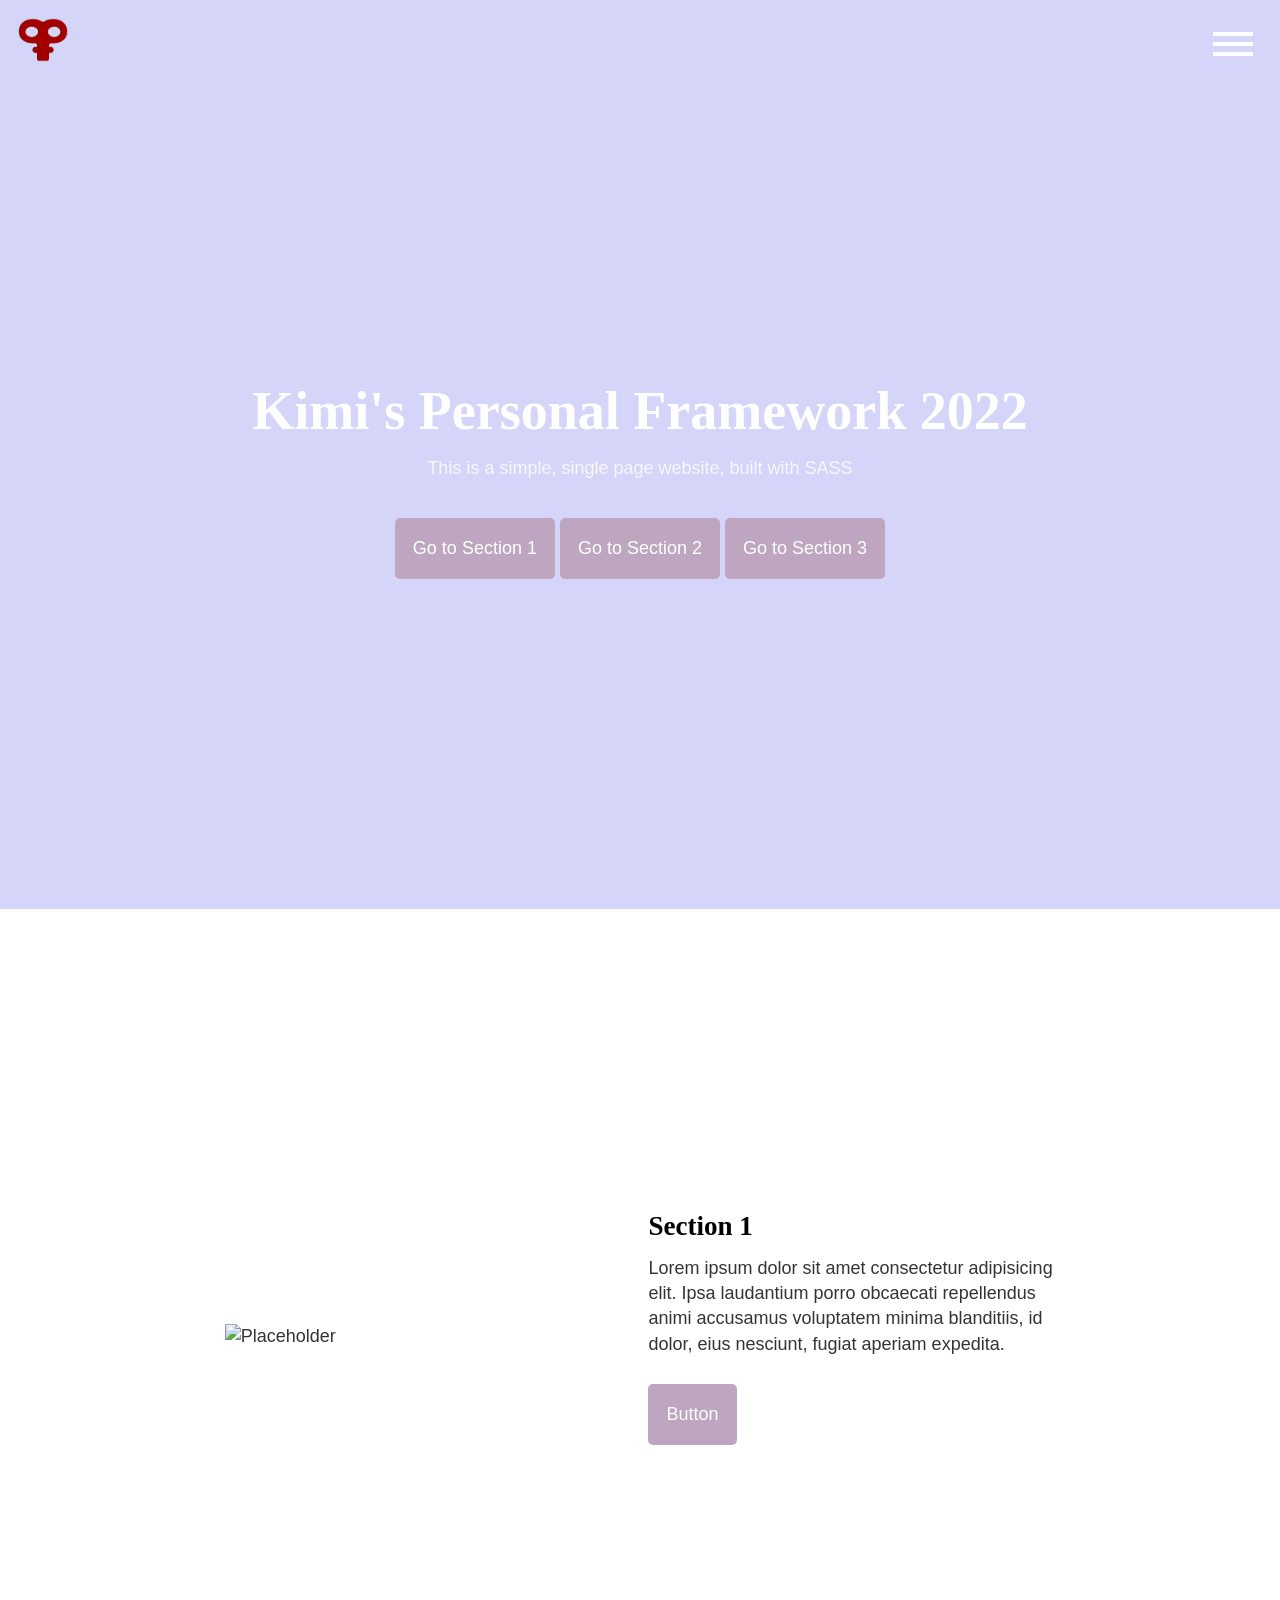
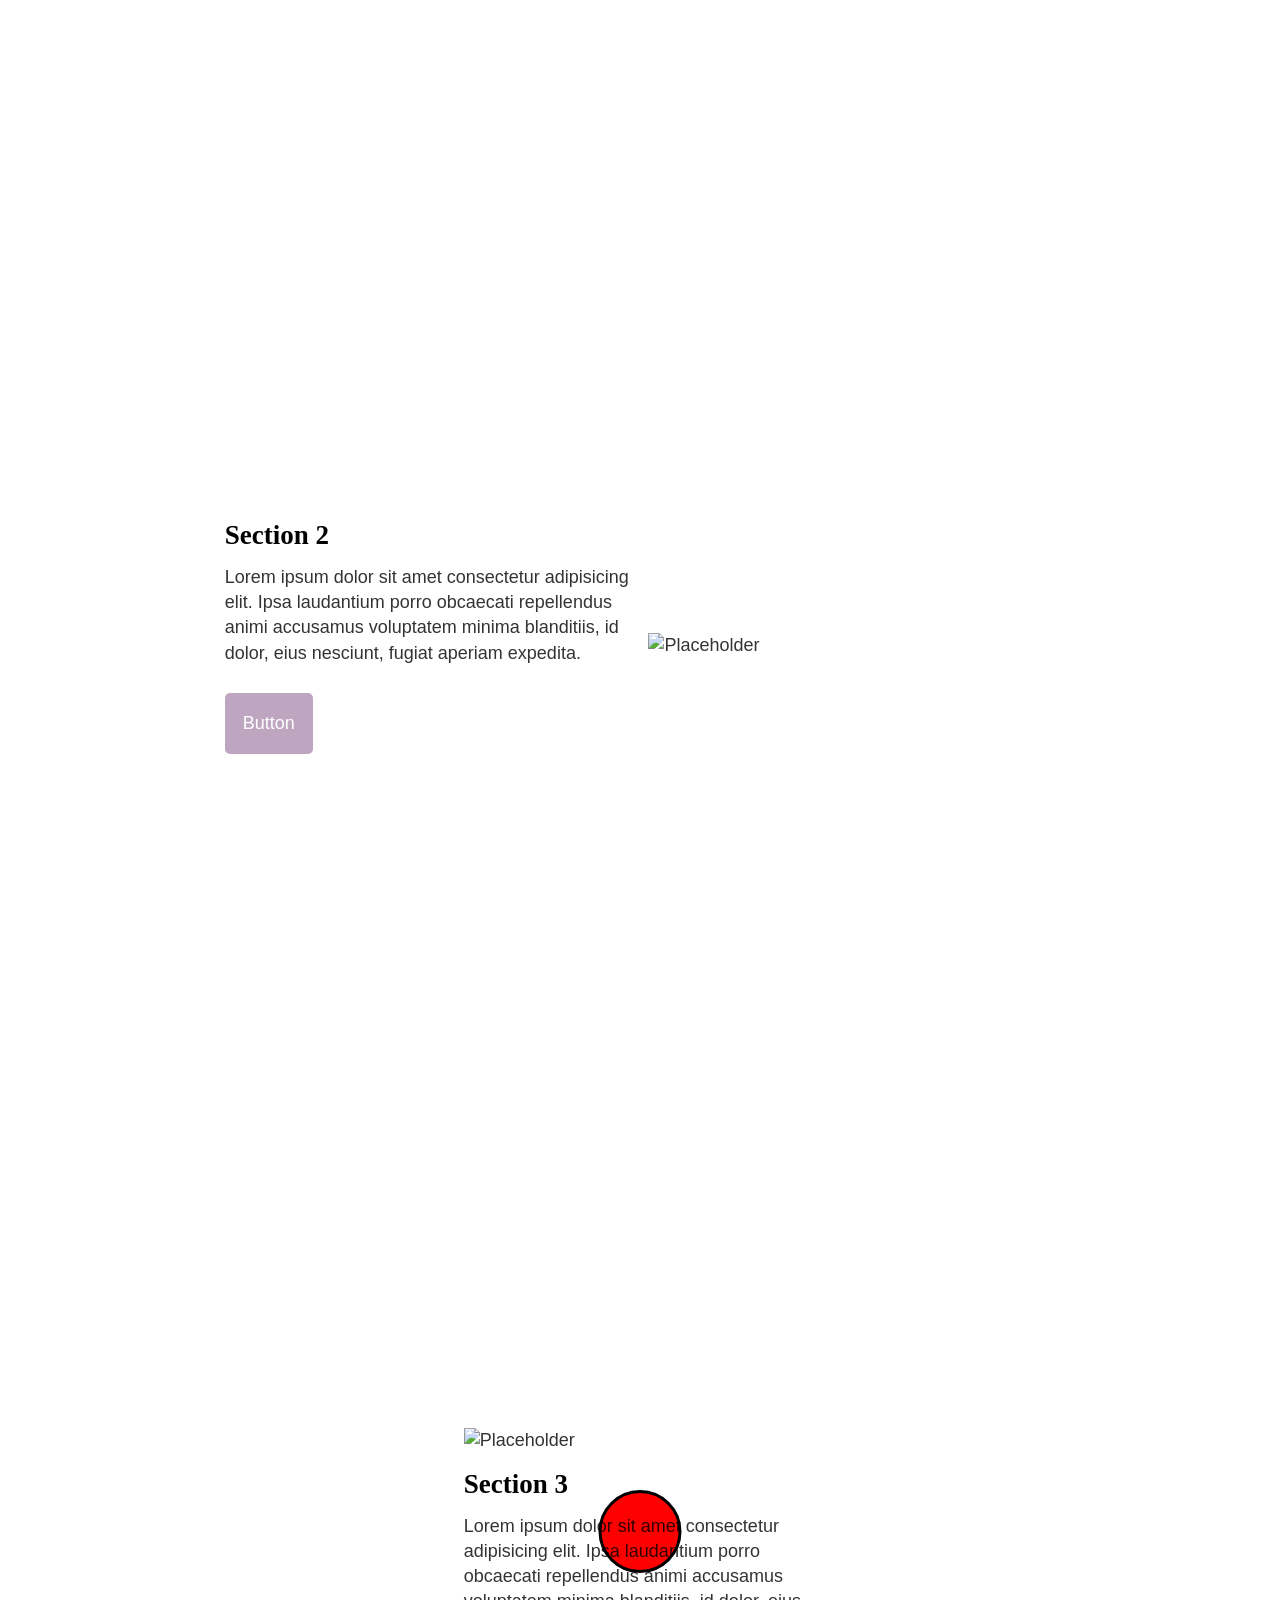
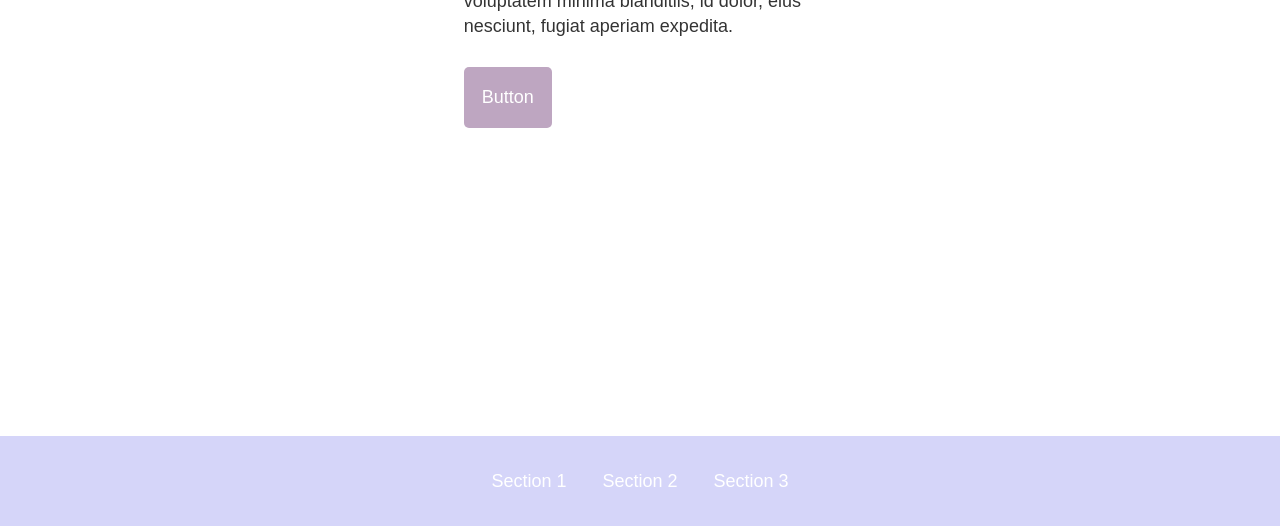
==== commit 1df45833: "fixed menu-button and the scrolling in the nav" ====
--- a/index.html
+++ b/index.html
@@ -49,6 +49,8 @@
 
 <main class="site-main">
 
+
+
     <section class="hero">
         <div class="container">
             <h1>Kimi's Personal Framework 2022</h1>
@@ -59,14 +61,14 @@
         </div>
     </section>
 
-    <section id="section1" data-sectionstate="active">
+    <section id="section1" class="scroll-triggered">
         <div class="container">
 
             <div class="row">
-                <div class="one-half">
+                <div class="one-half ki-contentblock-image">
                     <img src="https://via.placeholder.com/1600x1200.png" alt="Placeholder">
                 </div>
-                <div class="one-half">
+                <div class="one-half ki-contentblock-text">
                     <h3>Section 1</h3>
                     <p>Lorem ipsum dolor sit amet consectetur adipisicing elit. Ipsa laudantium porro obcaecati repellendus animi accusamus voluptatem minima blanditiis, id dolor, eius nesciunt, fugiat aperiam expedita.</p>
                     <a href="#" class="button">Button</a>
@@ -75,14 +77,14 @@
         </div>
     </section>
 
-    <section id="section 2" data-sectionstate="inactive">
+    <section id="section2" class="scroll-triggered">
         <div class="container">
     
             <div class="row swapped">
-                <div class="one-half">
+                <div class="one-half ki-contentblock-image">
                     <img src="https://via.placeholder.com/1600x1200.png" alt="Placeholder">
                 </div>
-                <div class="one-half">
+                <div class="one-half ki-contentblock-text">
                     <h3>Section 2</h3>
                     <p>Lorem ipsum dolor sit amet consectetur adipisicing elit. Ipsa laudantium porro obcaecati repellendus animi accusamus voluptatem minima blanditiis, id dolor, eius nesciunt, fugiat aperiam expedita.</p>
                     <a href="#" class="button">Button</a>
@@ -91,12 +93,17 @@
         </div>
     </section>
 
-    <section id="section 3">
+    <section id="section3" class="scroll-triggered">
         <div class="container">
     
             <div class="row stacked">
-                <div class="one-half">
+                <div class="one-half ki-contentblock-image">
                     <img src="https://via.placeholder.com/1600x1200.png" alt="Placeholder">
+                    <div class="ki-character">
+                        <svg height="100" width="100">
+                            <circle cx="50" cy="50" r="40" stroke="black" stroke-width="3" fill="red" />
+                          </svg>
+                    </div>
                 </div>
                 <div class="one-half">
                     <h3>Section 3</h3>
--- a/css/style.css
+++ b/css/style.css
@@ -319,6 +319,10 @@
 .site-footer a {
   color: white;
   text-decoration: none;
+}
+
+.site-main {
+  overflow-x: hidden;
 }
 
 section {
@@ -400,10 +404,14 @@
           transform: translate(0, 0);
   -webkit-transition: all 0.3s ease-out;
   transition: all 0.3s ease-out;
+  z-index: 10;
 }
 .site-header .site-nav[data-navstate=closed] ul {
   -webkit-transform: translate(100%, 0%);
           transform: translate(100%, 0%);
+}
+.site-header .site-nav[data-navstate=open] li {
+  opacity: 1;
 }
 .site-header .site-nav li {
   opacity: 0;
@@ -449,6 +457,8 @@
 .site-header .site-nav[data-navstate=open] .menu-button {
   opacity: 1;
   position: fixed;
+  top: 1.2em;
+  right: 1.3em;
 }
 .site-header .site-nav[data-navstate=closed] li {
   -webkit-transition: none;
@@ -475,16 +485,16 @@
   transition: all 0.3s ease-out;
 }
 .site-header .site-nav[data-navstate=open] .menu-button svg #menubar-top {
-  -webkit-transform: translate(-5px, 9px) rotate(30deg);
-          transform: translate(-5px, 9px) rotate(30deg);
+  -webkit-transform: translate(-5px, 9px) rotate(45deg);
+          transform: translate(-5px, 9px) rotate(45deg);
 }
 .site-header .site-nav[data-navstate=open] .menu-button svg #menubar-mid {
   -webkit-transform: scale(0, 1);
           transform: scale(0, 1);
 }
 .site-header .site-nav[data-navstate=open] .menu-button svg #menubar-bot {
-  -webkit-transform: translate(-5px, -9px) rotate(-30deg);
-          transform: translate(-5px, -9px) rotate(-30deg);
+  -webkit-transform: translate(-5px, -9px) rotate(-45deg);
+          transform: translate(-5px, -9px) rotate(-45deg);
 }
 .site-header .site-nav .menu-button svg.squish-x-animation rect {
   -webkit-transform-origin: center;
@@ -527,8 +537,8 @@
             transform: translate(0, 10px);
   }
   100% {
-    -webkit-transform: translate(-5px, 9px) rotate(30deg);
-            transform: translate(-5px, 9px) rotate(30deg);
+    -webkit-transform: translate(-5px, 9px) rotate(45deg);
+            transform: translate(-5px, 9px) rotate(45deg);
   }
 }
 @keyframes squish-x-top-open {
@@ -541,8 +551,8 @@
             transform: translate(0, 10px);
   }
   100% {
-    -webkit-transform: translate(-5px, 9px) rotate(30deg);
-            transform: translate(-5px, 9px) rotate(30deg);
+    -webkit-transform: translate(-5px, 9px) rotate(45deg);
+            transform: translate(-5px, 9px) rotate(45deg);
   }
 }
 @-webkit-keyframes squish-x-bot-open {
@@ -555,8 +565,8 @@
             transform: translate(0, -10px);
   }
   100% {
-    -webkit-transform: translate(-5px, -9px) rotate(-30deg);
-            transform: translate(-5px, -9px) rotate(-30deg);
+    -webkit-transform: translate(-5px, -9px) rotate(-45deg);
+            transform: translate(-5px, -9px) rotate(-45deg);
   }
 }
 @keyframes squish-x-bot-open {
@@ -569,14 +579,14 @@
             transform: translate(0, -10px);
   }
   100% {
-    -webkit-transform: translate(-5px, -9px) rotate(-30deg);
-            transform: translate(-5px, -9px) rotate(-30deg);
+    -webkit-transform: translate(-5px, -9px) rotate(-45deg);
+            transform: translate(-5px, -9px) rotate(-45deg);
   }
 }
 @-webkit-keyframes squish-x-top-close {
   0% {
-    -webkit-transform: translate(-5px, 9px) rotate(30deg);
-            transform: translate(-5px, 9px) rotate(30deg);
+    -webkit-transform: translate(-5px, 9px) rotate(45deg);
+            transform: translate(-5px, 9px) rotate(45deg);
   }
   50% {
     -webkit-transform: translate(0, 10px);
@@ -589,8 +599,8 @@
 }
 @keyframes squish-x-top-close {
   0% {
-    -webkit-transform: translate(-5px, 9px) rotate(30deg);
-            transform: translate(-5px, 9px) rotate(30deg);
+    -webkit-transform: translate(-5px, 9px) rotate(45deg);
+            transform: translate(-5px, 9px) rotate(45deg);
   }
   50% {
     -webkit-transform: translate(0, 10px);
@@ -603,8 +613,8 @@
 }
 @-webkit-keyframes squish-x-bot-close {
   0% {
-    -webkit-transform: translate(-5px, -9px) rotate(-30deg);
-            transform: translate(-5px, -9px) rotate(-30deg);
+    -webkit-transform: translate(-5px, -9px) rotate(-45deg);
+            transform: translate(-5px, -9px) rotate(-45deg);
   }
   50% {
     -webkit-transform: translate(0, -10px);
@@ -617,8 +627,8 @@
 }
 @keyframes squish-x-bot-close {
   0% {
-    -webkit-transform: translate(-5px, -9px) rotate(-30deg);
-            transform: translate(-5px, -9px) rotate(-30deg);
+    -webkit-transform: translate(-5px, -9px) rotate(-45deg);
+            transform: translate(-5px, -9px) rotate(-45deg);
   }
   50% {
     -webkit-transform: translate(0, -10px);
@@ -631,12 +641,83 @@
 }
 
 /* CSS ANIMATIONS */
-section[data-sectionstate=active] {
+/* ANIMATE SECTION 1 ON SCROOL */
+#section1.scroll-triggered[data-sectionstate=inactive] .ki-contentblock-image {
+  -webkit-transform: translateX(-200px);
+          transform: translateX(-200px);
+  opacity: 0;
+}
+#section1.scroll-triggered[data-sectionstate=inactive] .ki-contentblock-text {
+  -webkit-transform: translateX(200px);
+          transform: translateX(200px);
+  opacity: 0;
+}
+
+#section1.scroll-triggered[data-sectionstate=active] .ki-contentblock-image {
   opacity: 1;
-  -webkit-transition: all 0.4s linear 0.5s;
-  transition: all 0.4s linear 0.5s;
-}
-
-section[data-sectionstate=inactive] {
+  -webkit-transform: translateX(0px);
+          transform: translateX(0px);
+  -webkit-transition: all 1s ease-out 0.5s;
+  transition: all 1s ease-out 0.5s;
+}
+#section1.scroll-triggered[data-sectionstate=active] .ki-contentblock-text {
+  opacity: 1;
+  -webkit-transform: translateX(0px);
+          transform: translateX(0px);
+  -webkit-transition: all 1s ease-out 0.5s;
+  transition: all 1s ease-out 0.5s;
+}
+
+/* ANIMATE SECTION 2 ON SCROOL */
+#section2.scroll-triggered[data-sectionstate=inactive] .ki-contentblock-image {
+  -webkit-transform: translateY(200px);
+          transform: translateY(200px);
   opacity: 0;
+}
+#section2.scroll-triggered[data-sectionstate=inactive] .ki-contentblock-text {
+  -webkit-transform: translateY(-200px);
+          transform: translateY(-200px);
+  opacity: 0;
+}
+
+#section2.scroll-triggered[data-sectionstate=active] .ki-contentblock-image {
+  opacity: 1;
+  -webkit-transform: translateX(0px);
+          transform: translateX(0px);
+  -webkit-transition: all 1s ease-out;
+  transition: all 1s ease-out;
+}
+#section2.scroll-triggered[data-sectionstate=active] .ki-contentblock-text {
+  opacity: 1;
+  -webkit-transform: translateX(0px);
+          transform: translateX(0px);
+  -webkit-transition: all 1s ease-out;
+  transition: all 1s ease-out;
+}
+
+/* ANIMATE SECTION 3 ON SCROLL */
+#section3 .ki-contentblock-image {
+  position: relative;
+  margin-top: 4em;
+}
+
+#section3 .ki-character {
+  position: absolute;
+  top: 0;
+  left: 50%;
+  -webkit-transform: translate(-50%, -50%);
+          transform: translate(-50%, -50%);
+  z-index: -1;
+}
+
+#section3.scroll-triggered[data-sectionstate=inactive] .ki-character {
+  -webkit-transform: translate(-50%, 50%);
+          transform: translate(-50%, 50%);
+}
+
+#section3.scroll-triggered[data-sectionstate=active] .ki-character {
+  -webkit-transform: translate(-50%, -50%);
+          transform: translate(-50%, -50%);
+  -webkit-transition: all 1s ease-out 1s;
+  transition: all 1s ease-out 1s;
 }
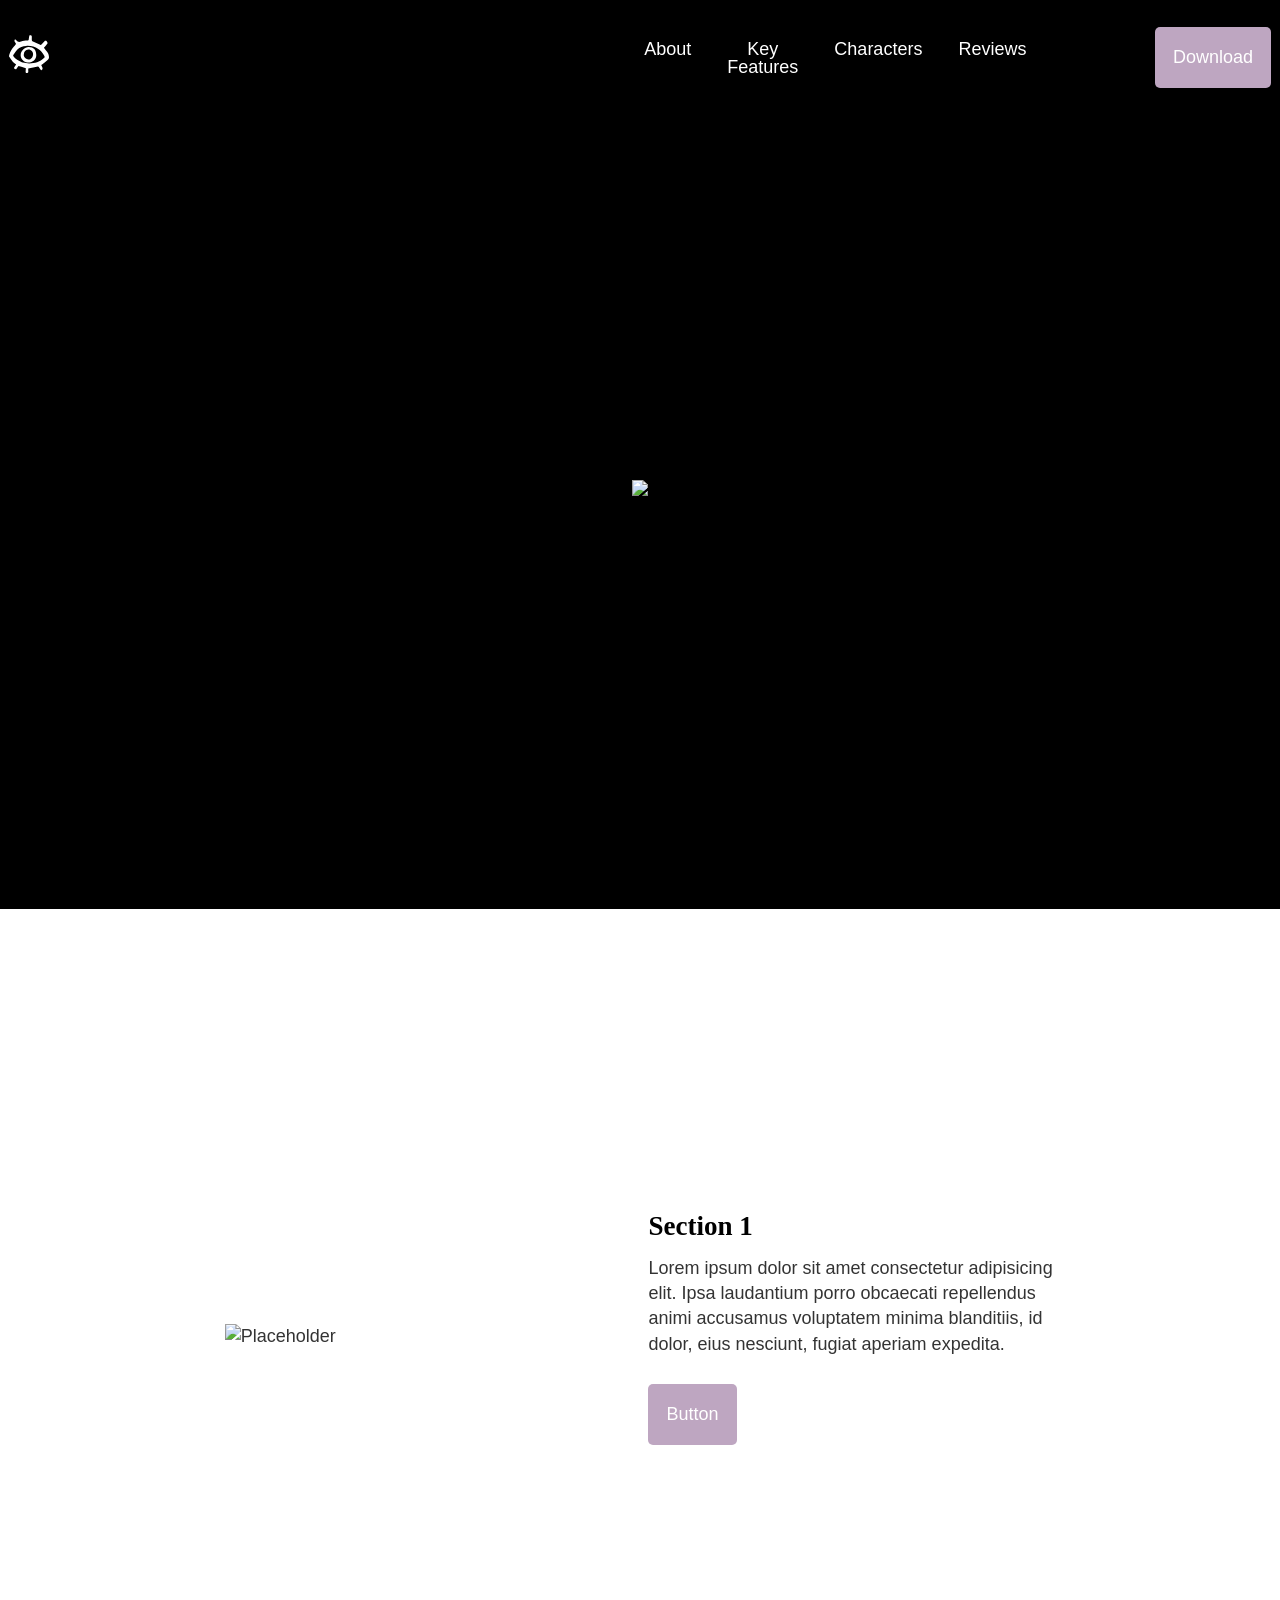
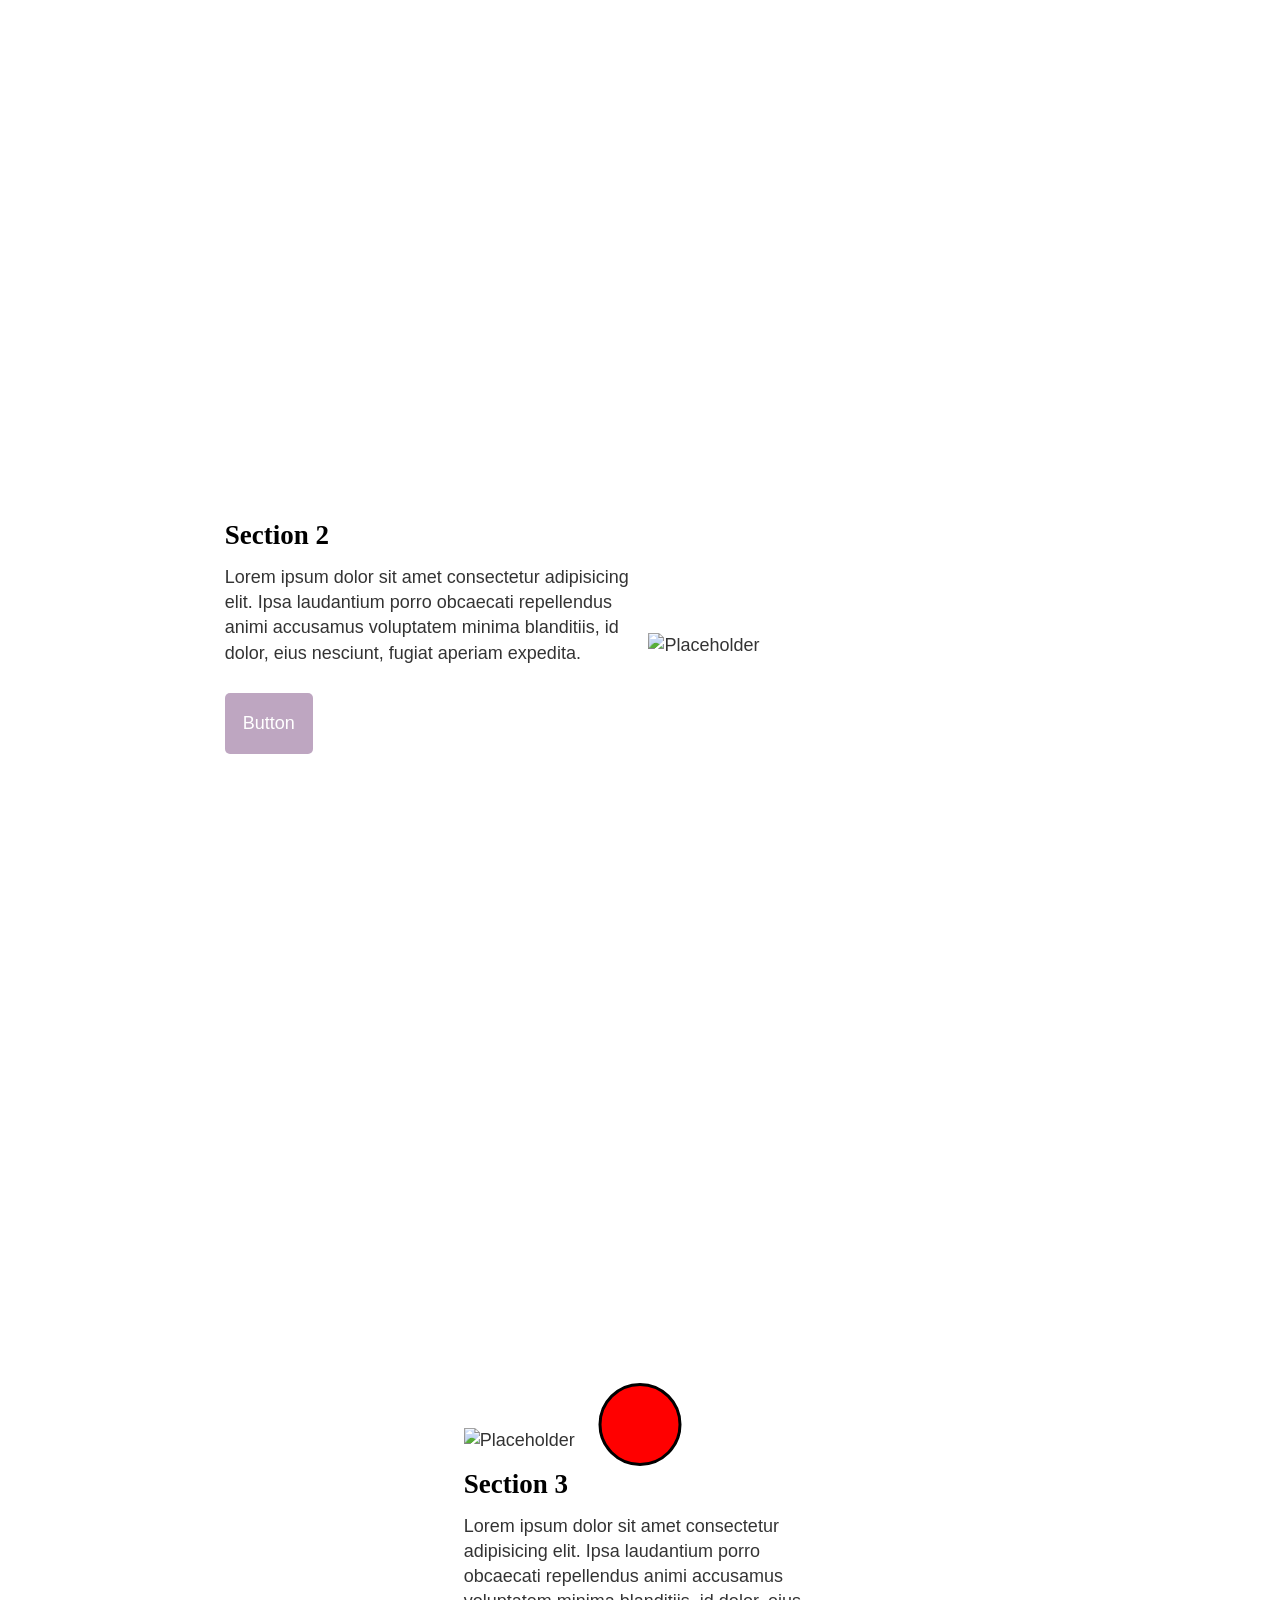
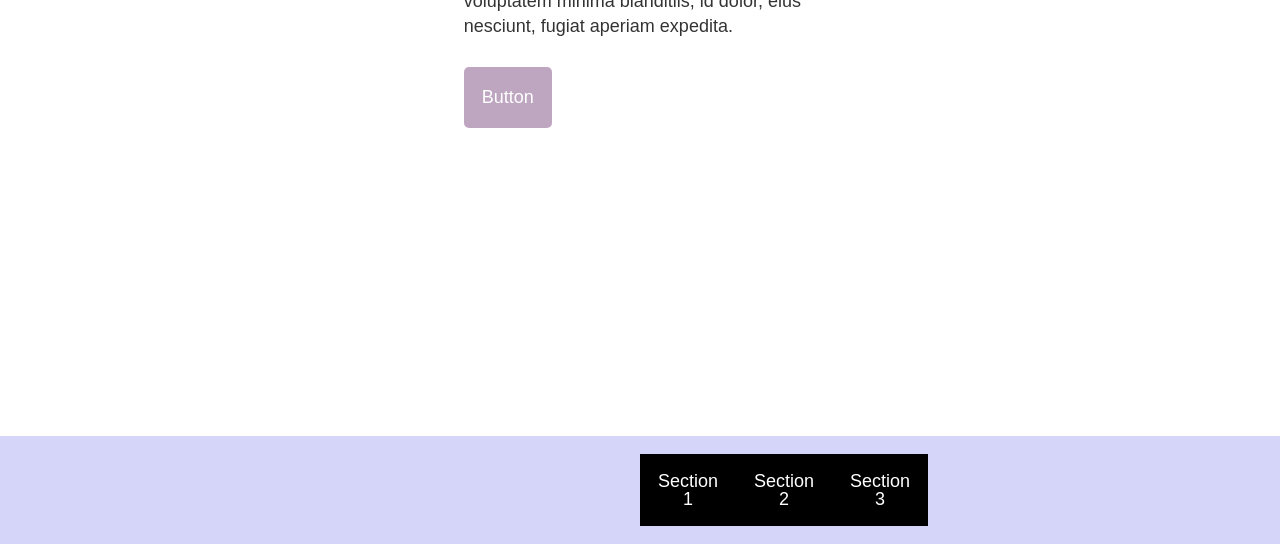
==== commit 5265bbe8: "save changes" ====
--- a/index.html
+++ b/index.html
@@ -7,7 +7,7 @@
     <title>My Personal Framework 2022</title>
 
     <!-- ADOBE FONTS -->
-     <link rel="stylesheet" href="https://use.typekit.net/jhk1fkr.css"> 
+    <link rel="stylesheet" href="https://use.typekit.net/tbw2erw.css">
 
 
     <link rel="stylesheet" href="css/style.css">
@@ -18,32 +18,26 @@
     <header class="site-header">
         <div class="site-id">
             <div class="logomark">
-                <a href="index.html"><img src="img/sitename-logo.png" alt="Site Name Logo" width="50" height="50"></a>
+                <a href="index.html"><img src="img/eyelogo.svg" alt="Before Your Eyes Logo" width="40" height="40"></a>
             </div>
             <h1 class="hide-visually"><a href="index.html">Personal Framework</a></h1>
         </div>
-        <nav class="site-nav" data-navstate="closed">
-            
-            <button class="menu-button">
-                <div class="menu-button-text hide-visually">Menu</div>
-                <svg width="40" height="24" class="squish-x-animation">
-                    <rect id="menubar-top" x="0" y="0" width="40" height="4" />
-                    <rect id="menubar-mid" x="0" y="10" width="40" height="4" />
-                    <rect id="menubar-bot" x="0" y="20" width="40" height="4" />
+        <nav class="site-nav"> 
+            <div class="container">
 
+                <ul>
+                    <li><a href="#about">About</a></li>
+                    <li><a href="#key-features">Key Features</a></li>
+                    <li><a href="#characters">Characters</a></li>
+                    <li><a href="#review">Reviews</a></li>
 
-                </svg>
-            </button>
-            <ul>
-                <li><a href="subpage1/index.html">Sub Page 1</a></li>
-                <li><a href="section2/index.html">Sub Page 2</a></li>
-                <li><a href="section3/index.html">Sub Page 3</a></li>
-                <li><a href="section3/index.html">Sub Page 3</a></li>
-                <li><a href="section3/index.html">Sub Page 3</a></li>
-                <li><a href="section3/index.html">Sub Page 3</a></li>
-                <li><a href="section3/index.html">Sub Page 3</a></li>
-            </ul>
+                </ul>
+            </div>
+
         </nav>
+        <div class="download">
+        <a href="#" class="button">Download</a>
+        </div>
 
     </header>
 
@@ -53,11 +47,7 @@
 
     <section class="hero">
         <div class="container">
-            <h1>Kimi's Personal Framework 2022</h1>
-            <p>This is a simple, single page website, built with SASS</p>
-            <a href="#section1" class="button"> Go to Section 1</a>
-            <a href="#section2" class="button">Go to Section 2</a>
-            <a href="#section3" class="button">Go to Section 3</a>
+        <img src="../"
         </div>
     </section>
 
--- a/css/style.css
+++ b/css/style.css
@@ -80,7 +80,7 @@
 
 /* LINKS */
 a {
-  color: rgb(94, 19, 160);
+  color: rgb(255, 255, 255);
 }
 a:hover {
   color: rgb(31, 3, 43);
@@ -273,7 +273,8 @@
 .site-header {
   position: absolute;
   width: 100%;
-  padding: 1em;
+  padding: 0.5em;
+  margin: 0;
   display: -webkit-box;
   display: -ms-flexbox;
   display: flex;
@@ -283,6 +284,7 @@
   -webkit-box-align: center;
       -ms-flex-align: center;
           align-items: center;
+  background-color: black;
 }
 .site-header .site-id {
   display: -webkit-box;
@@ -338,7 +340,7 @@
 
 /* HERO SECTION */
 .hero {
-  background-color: rgb(213, 213, 249);
+  background-color: black;
   text-align: center;
   padding: 8em 0 4em 0;
   min-height: 101vh;
@@ -366,278 +368,25 @@
 }
 
 /* SITE-NAV */
+.site-nav {
+  max-width: 0;
+}
 .site-nav ul {
   margin: 0;
   padding: 0;
   list-style: none;
+  text-align: center;
   display: -webkit-box;
   display: -ms-flexbox;
   display: flex;
 }
 .site-nav a {
-  display: inline-block;
+  display: block;
   padding: 1em;
   line-height: 1;
 }
-
-.site-header .site-nav ul {
-  background: rgb(63, 59, 91);
-  position: fixed;
-  top: 0;
-  right: 0;
-  width: 100%;
-  min-height: 100vh;
-  display: -webkit-box;
-  display: -ms-flexbox;
-  display: flex;
-  -webkit-box-orient: vertical;
-  -webkit-box-direction: normal;
-      -ms-flex-direction: column;
-          flex-direction: column;
-  -webkit-box-align: center;
-      -ms-flex-align: center;
-          align-items: center;
-  -webkit-box-pack: center;
-      -ms-flex-pack: center;
-          justify-content: center;
-  -webkit-transform: translate(0, 0);
-          transform: translate(0, 0);
-  -webkit-transition: all 0.3s ease-out;
-  transition: all 0.3s ease-out;
-  z-index: 10;
-}
-.site-header .site-nav[data-navstate=closed] ul {
-  -webkit-transform: translate(100%, 0%);
-          transform: translate(100%, 0%);
-}
-.site-header .site-nav[data-navstate=open] li {
-  opacity: 1;
-}
-.site-header .site-nav li {
-  opacity: 0;
-  -webkit-transform: translate(50px, 0);
-          transform: translate(50px, 0);
-  -webkit-transition: 0.3s opacity linear 0s, 0.2s -webkit-transform ease-out 0.2s;
-  transition: 0.3s opacity linear 0s, 0.2s -webkit-transform ease-out 0.2s;
-  transition: 0.3s opacity linear 0s, 0.2s transform ease-out 0.2s;
-  transition: 0.3s opacity linear 0s, 0.2s transform ease-out 0.2s, 0.2s -webkit-transform ease-out 0.2s;
-}
-.site-header .site-nav li:nth-child(0) {
-  -webkit-transition-delay: 0.2s;
-          transition-delay: 0.2s;
-}
-.site-header .site-nav li:nth-child(1) {
-  -webkit-transition-delay: 0.3s;
-          transition-delay: 0.3s;
-}
-.site-header .site-nav li:nth-child(2) {
-  -webkit-transition-delay: 0.4s;
-          transition-delay: 0.4s;
-}
-.site-header .site-nav li:nth-child(3) {
-  -webkit-transition-delay: 0.5s;
-          transition-delay: 0.5s;
-}
-.site-header .site-nav li:nth-child(4) {
-  -webkit-transition-delay: 0.6s;
-          transition-delay: 0.6s;
-}
-.site-header .site-nav li:nth-child(5) {
-  -webkit-transition-delay: 0.7s;
-          transition-delay: 0.7s;
-}
-.site-header .site-nav li:nth-child(6) {
-  -webkit-transition-delay: 0.8s;
-          transition-delay: 0.8s;
-}
-.site-header .site-nav li:nth-child(7) {
-  -webkit-transition-delay: 0.9s;
-          transition-delay: 0.9s;
-}
-.site-header .site-nav[data-navstate=open] .menu-button {
-  opacity: 1;
-  position: fixed;
-  top: 1.2em;
-  right: 1.3em;
-}
-.site-header .site-nav[data-navstate=closed] li {
-  -webkit-transition: none;
-  transition: none;
-}
-.site-header .site-nav .menu-button {
-  background-color: transparent;
-  border: none;
-  color: white;
-  padding: 0.7em;
-  position: relative;
-  z-index: 20;
-}
-.site-header .site-nav .menu-button svg {
-  display: block;
-}
-.site-header .site-nav .menu-button svg rect {
-  fill: white;
-}
-.site-header .site-nav .menu-button svg.simple-x-animation rect {
-  -webkit-transform-origin: center;
-          transform-origin: center;
-  -webkit-transition: all 0.3s ease-out;
-  transition: all 0.3s ease-out;
-}
-.site-header .site-nav[data-navstate=open] .menu-button svg #menubar-top {
-  -webkit-transform: translate(-5px, 9px) rotate(45deg);
-          transform: translate(-5px, 9px) rotate(45deg);
-}
-.site-header .site-nav[data-navstate=open] .menu-button svg #menubar-mid {
-  -webkit-transform: scale(0, 1);
-          transform: scale(0, 1);
-}
-.site-header .site-nav[data-navstate=open] .menu-button svg #menubar-bot {
-  -webkit-transform: translate(-5px, -9px) rotate(-45deg);
-          transform: translate(-5px, -9px) rotate(-45deg);
-}
-.site-header .site-nav .menu-button svg.squish-x-animation rect {
-  -webkit-transform-origin: center;
-          transform-origin: center;
-  -webkit-animation-duration: 0.5s;
-          animation-duration: 0.5s;
-  -webkit-animation-fill-mode: forwards;
-          animation-fill-mode: forwards;
-  -webkit-animation-timing-function: ease-out;
-          animation-timing-function: ease-out;
-}
-.site-header .site-nav .menu-button svg.squish-x-animation #menubar-top {
-  -webkit-animation-name: squish-x-top-close;
-          animation-name: squish-x-top-close;
-}
-.site-header .site-nav .menu-button svg.squish-x-animation #menubar-bot {
-  -webkit-animation-name: squish-x-bot-close;
-          animation-name: squish-x-bot-close;
-}
-.site-header .site-nav[data-navstate=open] .menu-button svg.squish-x-animation #menubar-top {
-  -webkit-animation-name: squish-x-top-open;
-          animation-name: squish-x-top-open;
-}
-.site-header .site-nav[data-navstate=open] .menu-button svg.squish-x-animation #menubar-mid {
-  opacity: 0;
-  -webkit-transition: all 0s linear 0.25s;
-  transition: all 0s linear 0.25s;
-}
-.site-header .site-nav[data-navstate=open] .menu-button svg.squish-x-animation #menubar-bot {
-  -webkit-animation-name: squish-x-bot-open;
-          animation-name: squish-x-bot-open;
-}
-@-webkit-keyframes squish-x-top-open {
-  0% {
-    -webkit-transform: translate(0, 0);
-            transform: translate(0, 0);
-  }
-  50% {
-    -webkit-transform: translate(0, 10px);
-            transform: translate(0, 10px);
-  }
-  100% {
-    -webkit-transform: translate(-5px, 9px) rotate(45deg);
-            transform: translate(-5px, 9px) rotate(45deg);
-  }
-}
-@keyframes squish-x-top-open {
-  0% {
-    -webkit-transform: translate(0, 0);
-            transform: translate(0, 0);
-  }
-  50% {
-    -webkit-transform: translate(0, 10px);
-            transform: translate(0, 10px);
-  }
-  100% {
-    -webkit-transform: translate(-5px, 9px) rotate(45deg);
-            transform: translate(-5px, 9px) rotate(45deg);
-  }
-}
-@-webkit-keyframes squish-x-bot-open {
-  0% {
-    -webkit-transform: translate(0, 0);
-            transform: translate(0, 0);
-  }
-  50% {
-    -webkit-transform: translate(0, -10px);
-            transform: translate(0, -10px);
-  }
-  100% {
-    -webkit-transform: translate(-5px, -9px) rotate(-45deg);
-            transform: translate(-5px, -9px) rotate(-45deg);
-  }
-}
-@keyframes squish-x-bot-open {
-  0% {
-    -webkit-transform: translate(0, 0);
-            transform: translate(0, 0);
-  }
-  50% {
-    -webkit-transform: translate(0, -10px);
-            transform: translate(0, -10px);
-  }
-  100% {
-    -webkit-transform: translate(-5px, -9px) rotate(-45deg);
-            transform: translate(-5px, -9px) rotate(-45deg);
-  }
-}
-@-webkit-keyframes squish-x-top-close {
-  0% {
-    -webkit-transform: translate(-5px, 9px) rotate(45deg);
-            transform: translate(-5px, 9px) rotate(45deg);
-  }
-  50% {
-    -webkit-transform: translate(0, 10px);
-            transform: translate(0, 10px);
-  }
-  100% {
-    -webkit-transform: translate(0, 0);
-            transform: translate(0, 0);
-  }
-}
-@keyframes squish-x-top-close {
-  0% {
-    -webkit-transform: translate(-5px, 9px) rotate(45deg);
-            transform: translate(-5px, 9px) rotate(45deg);
-  }
-  50% {
-    -webkit-transform: translate(0, 10px);
-            transform: translate(0, 10px);
-  }
-  100% {
-    -webkit-transform: translate(0, 0);
-            transform: translate(0, 0);
-  }
-}
-@-webkit-keyframes squish-x-bot-close {
-  0% {
-    -webkit-transform: translate(-5px, -9px) rotate(-45deg);
-            transform: translate(-5px, -9px) rotate(-45deg);
-  }
-  50% {
-    -webkit-transform: translate(0, -10px);
-            transform: translate(0, -10px);
-  }
-  100% {
-    -webkit-transform: translate(0, 0);
-            transform: translate(0, 0);
-  }
-}
-@keyframes squish-x-bot-close {
-  0% {
-    -webkit-transform: translate(-5px, -9px) rotate(-45deg);
-            transform: translate(-5px, -9px) rotate(-45deg);
-  }
-  50% {
-    -webkit-transform: translate(0, -10px);
-            transform: translate(0, -10px);
-  }
-  100% {
-    -webkit-transform: translate(0, 0);
-            transform: translate(0, 0);
-  }
+.site-nav li {
+  background-color: black;
 }
 
 /* CSS ANIMATIONS */
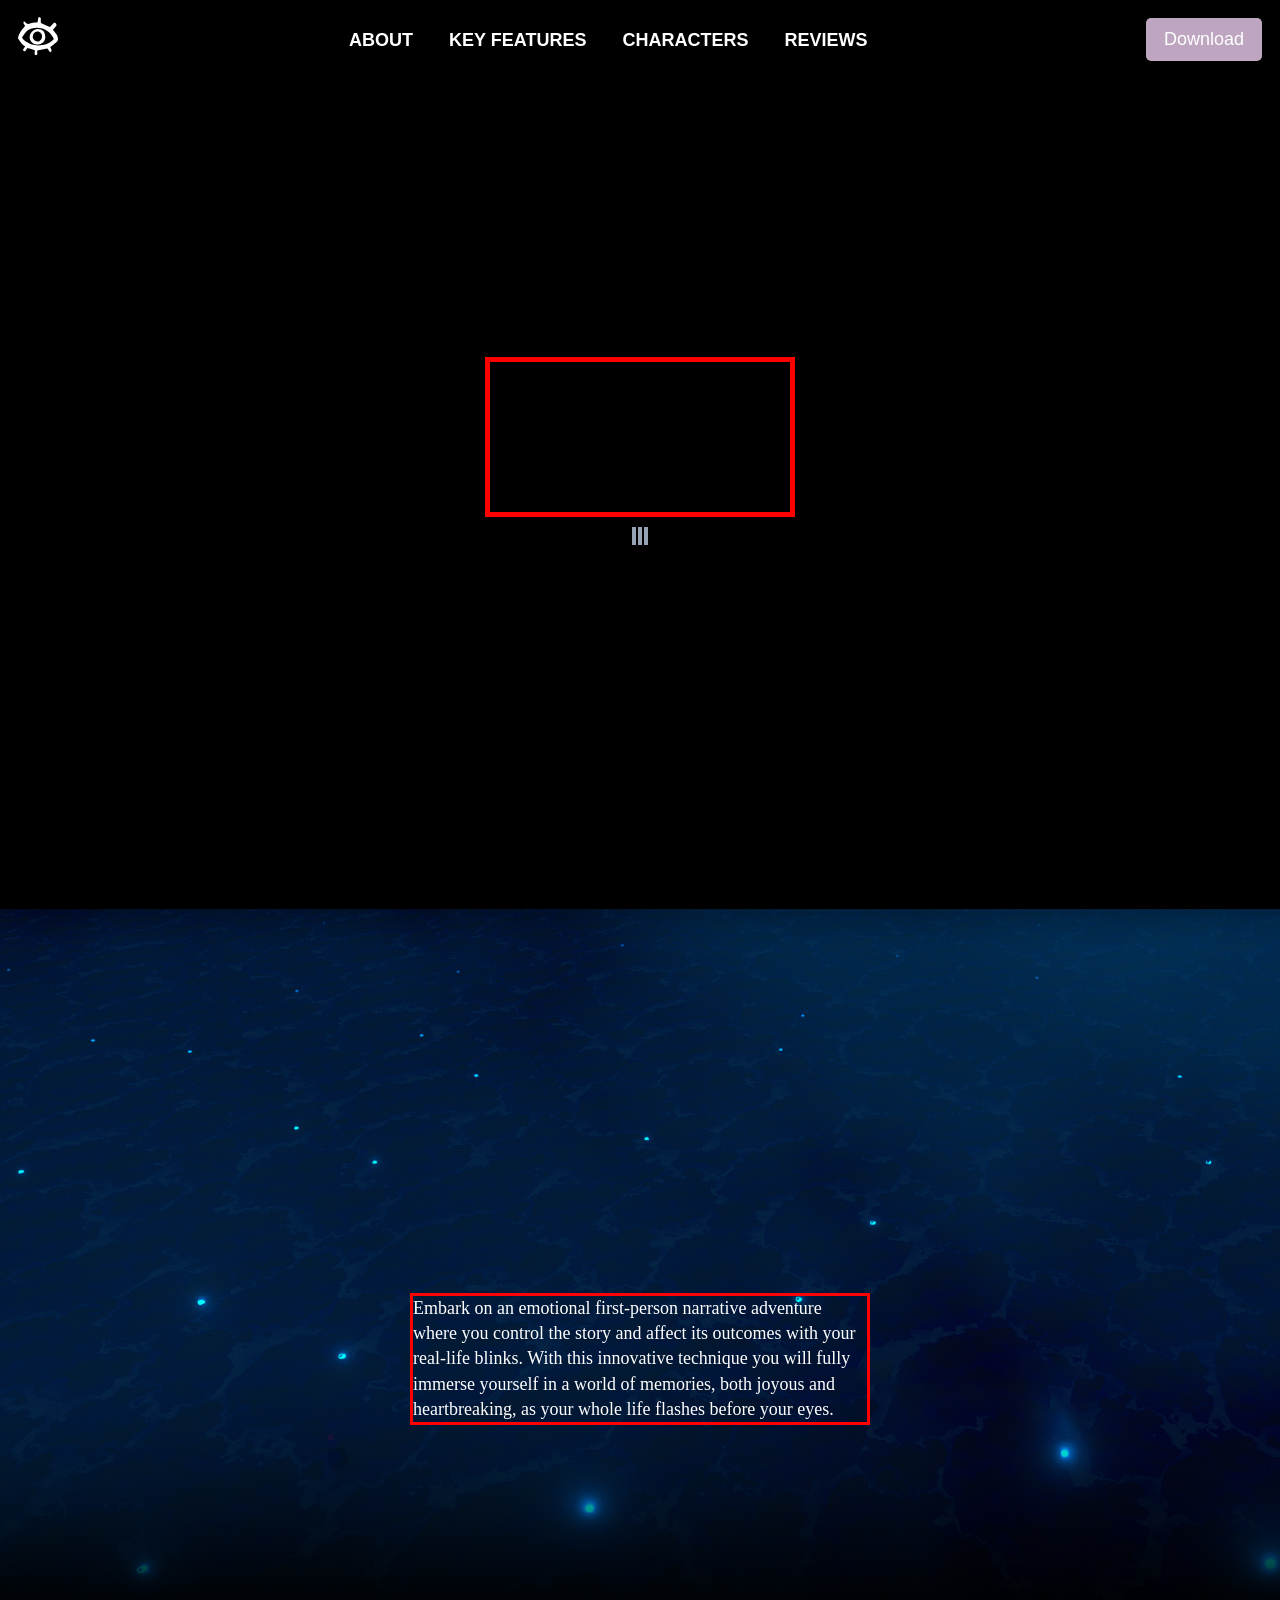
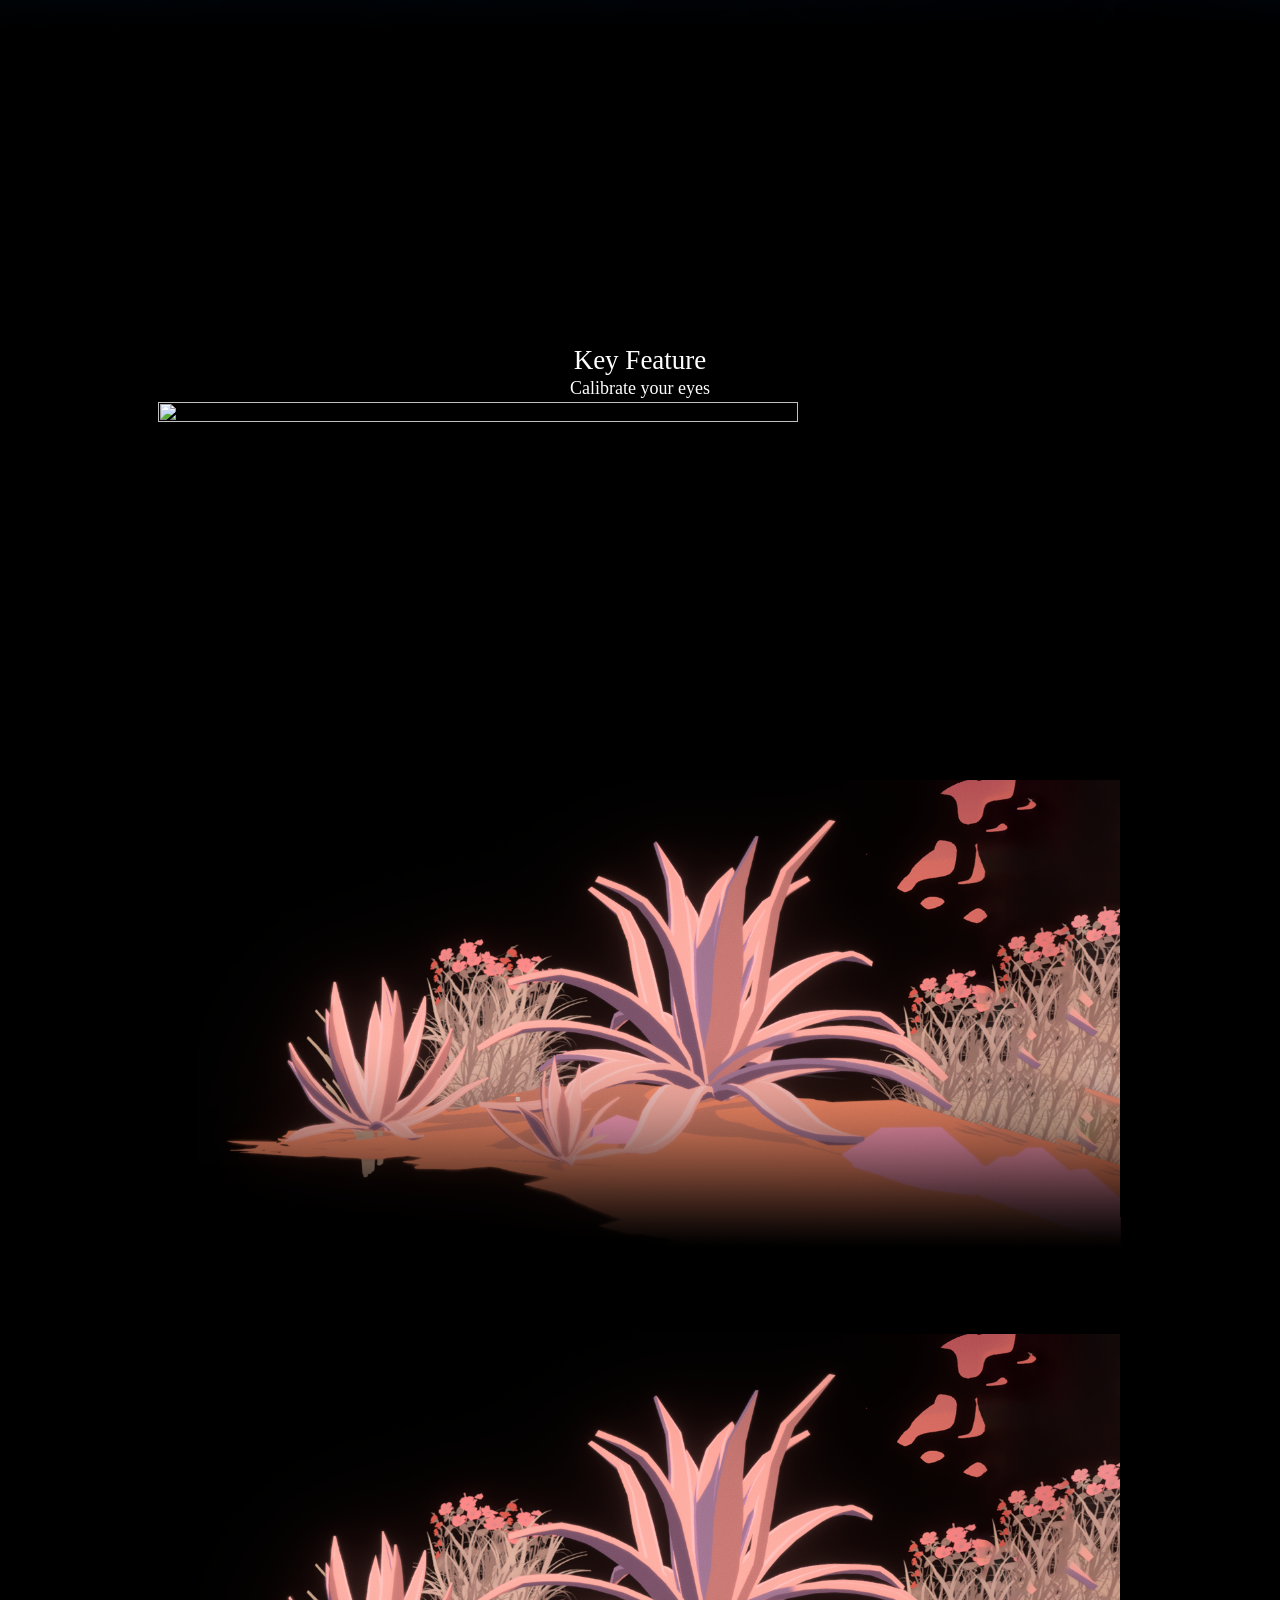
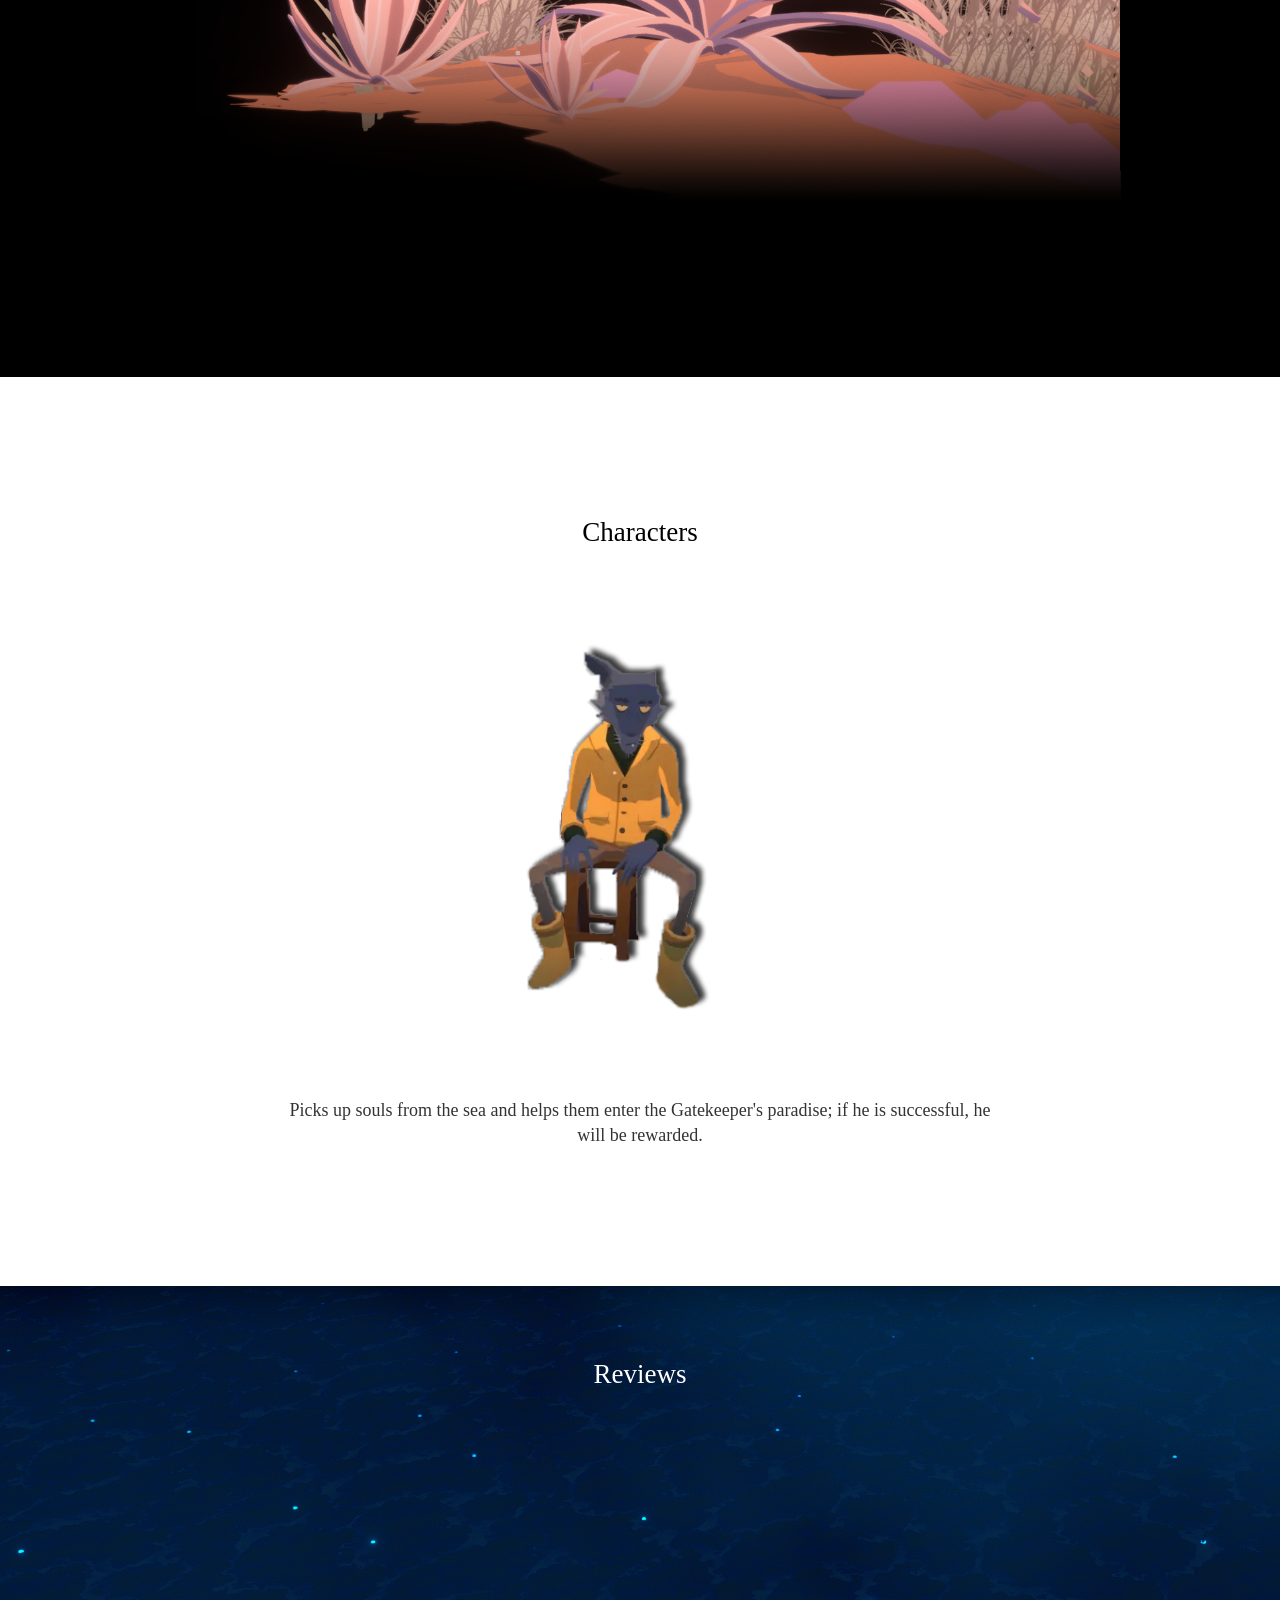
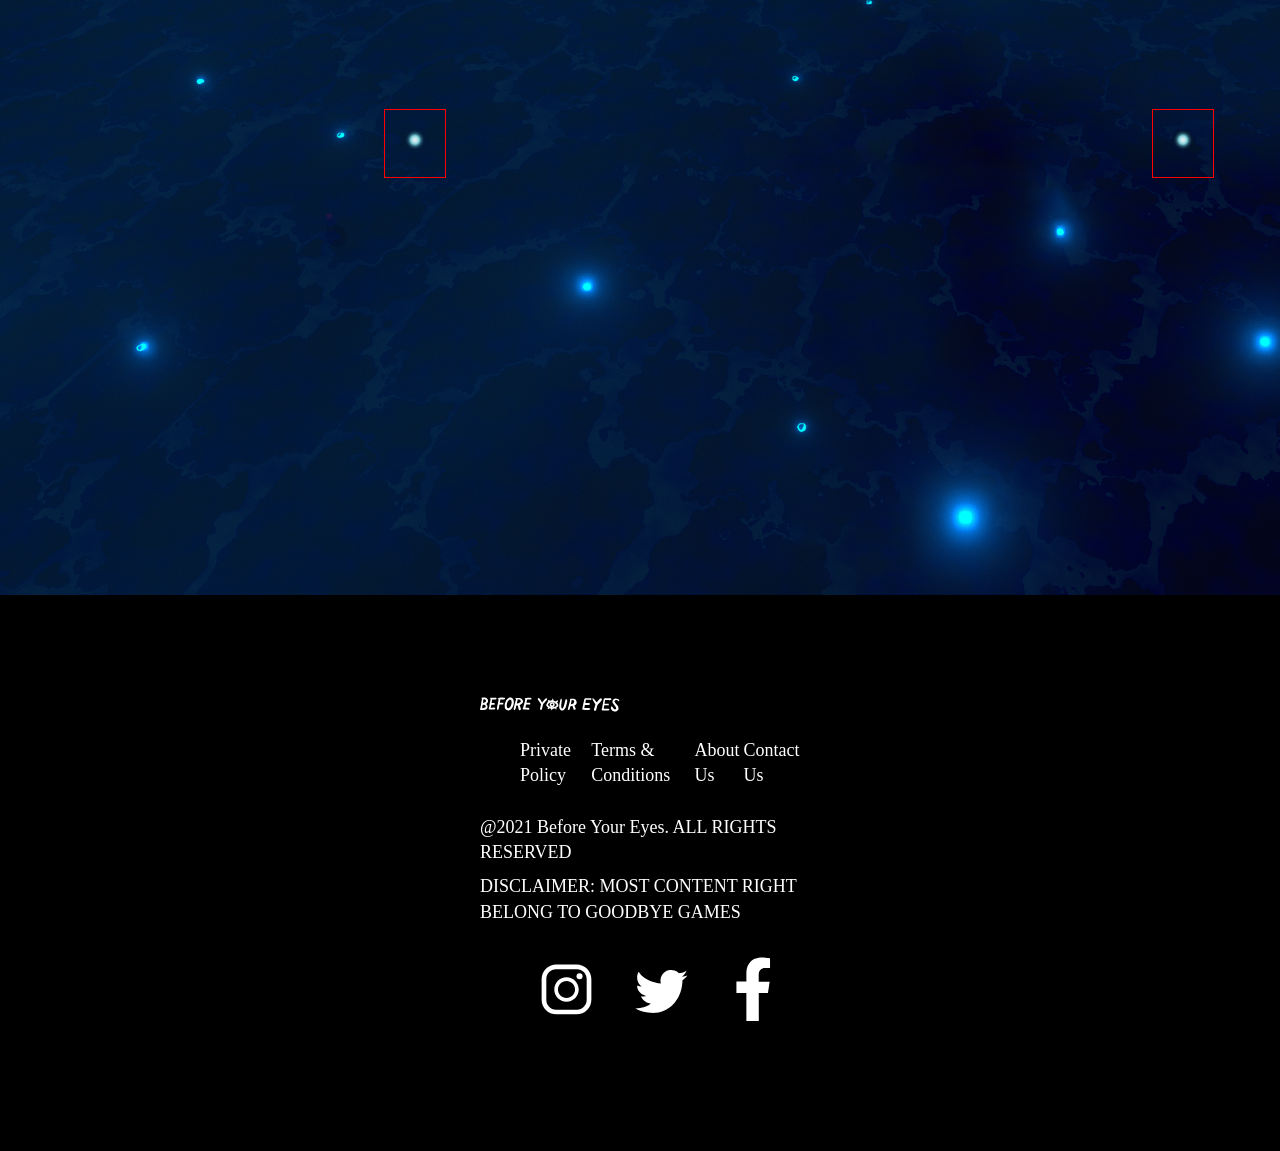
==== commit 76f9897d: "v1_bye" ====
--- a/index.html
+++ b/index.html
@@ -26,17 +26,17 @@
             <div class="container">
 
                 <ul>
-                    <li><a href="#about">About</a></li>
-                    <li><a href="#key-features">Key Features</a></li>
-                    <li><a href="#characters">Characters</a></li>
-                    <li><a href="#review">Reviews</a></li>
+                    <li><a href="#about">ABOUT</a></li>
+                    <li><a href="#key-features">KEY FEATURES</a></li>
+                    <li><a href="#characters">CHARACTERS</a></li>
+                    <li><a href="#review">REVIEWS</a></li>
 
                 </ul>
             </div>
 
         </nav>
         <div class="download">
-        <a href="#" class="button">Download</a>
+            <a href="download.html" class="button">Download</a>
         </div>
 
     </header>
@@ -46,63 +46,93 @@
 
 
     <section class="hero">
+        <div class="hero-video">
+            <video src="img/byehero.mp4" width="1280" height="720" autoplay muted loop></video>
+            
+            <div class="icon">
+                <svg width="20" height="20" viewBox="0 0 20 20" xmlns="http://www.w3.org/2000/svg">
+                    <title>Music Icon</title>
+                    <path class="bar1" fill="#96A2B4" d="M14 2h3.984v18H14"/>
+                    <path class="bar2" fill="#96A2B4" d="M8 20V2h3.984v18"/>
+                    <path class="bar3" fill="#96A2B4" d="M2 20V2h3.984v18"/>  
+                </svg>
+            </div>
+    </section>
+
+    <section id="about" class="scroll-triggered">
         <div class="container">
-        <img src="../"
+            <p class="p-about">Embark on an emotional first-person narrative adventure where you control the story and affect its outcomes with your real-life blinks. With this innovative technique you will fully immerse yourself in a world of memories, both joyous and heartbreaking, as your whole life flashes before your eyes.</p>
         </div>
     </section>
 
-    <section id="section1" class="scroll-triggered">
+    <section id="keyfeature" class="scroll-triggered">
         <div class="container">
-
-            <div class="row">
-                <div class="one-half ki-contentblock-image">
-                    <img src="https://via.placeholder.com/1600x1200.png" alt="Placeholder">
+            
+            <div class="row swapped">
                 </div>
-                <div class="one-half ki-contentblock-text">
-                    <h3>Section 1</h3>
-                    <p>Lorem ipsum dolor sit amet consectetur adipisicing elit. Ipsa laudantium porro obcaecati repellendus animi accusamus voluptatem minima blanditiis, id dolor, eius nesciunt, fugiat aperiam expedita.</p>
-                    <a href="#" class="button">Button</a>
+                <div class="key-section">
+                    <h3>Key Feature</h3>
+                    <p>Calibrate your eyes</p>
+                    <img src="img/xqc_v2_1.gif" width="640" height="360" alt="">
+                    <div>
+                        <ul>
+                            <li><img src="img/agave_fade.png" alt="agave-left"></li>
+                            <li><img src="img/agave_fade.png" alt="agave-right"></li>
+                    </div>
                 </div>
+                
             </div>
         </div>
     </section>
 
-    <section id="section2" class="scroll-triggered">
+    
+
+    <section id="characters" class="scroll-triggered">
         <div class="container">
-    
-            <div class="row swapped">
-                <div class="one-half ki-contentblock-image">
-                    <img src="https://via.placeholder.com/1600x1200.png" alt="Placeholder">
-                </div>
-                <div class="one-half ki-contentblock-text">
-                    <h3>Section 2</h3>
-                    <p>Lorem ipsum dolor sit amet consectetur adipisicing elit. Ipsa laudantium porro obcaecati repellendus animi accusamus voluptatem minima blanditiis, id dolor, eius nesciunt, fugiat aperiam expedita.</p>
-                    <a href="#" class="button">Button</a>
-                </div>
+            <div class="character-section">
+                <h3>Characters</h3>
+                    <img src="img/theferryman.png" alt="Ferryman">
+                    <p>Picks up souls from the sea and helps them enter the Gatekeeper's paradise; if he is successful, he will be rewarded.</p>
             </div>
         </div>
     </section>
 
-    <section id="section3" class="scroll-triggered">
-        <div class="container">
-    
-            <div class="row stacked">
-                <div class="one-half ki-contentblock-image">
-                    <img src="https://via.placeholder.com/1600x1200.png" alt="Placeholder">
-                    <div class="ki-character">
-                        <svg height="100" width="100">
-                            <circle cx="50" cy="50" r="40" stroke="black" stroke-width="3" fill="red" />
-                          </svg>
-                    </div>
-                </div>
-                <div class="one-half">
-                    <h3>Section 3</h3>
-                    <p>Lorem ipsum dolor sit amet consectetur adipisicing elit. Ipsa laudantium porro obcaecati repellendus animi accusamus voluptatem minima blanditiis, id dolor, eius nesciunt, fugiat aperiam expedita.</p>
-                    <a href="#" class="button">Button</a>
-                </div>
+    <section id="reviews" class="scroll-triggered">
+            
+    <h3>Reviews</h3>
+    <ul class="bye-star-reviews">
+        <li class="star1">
+            <div class="star"> 
+                <img src="img/glowingorb.svg" width="60" height="60" alt="star1">
             </div>
+            <div class="review-box">
+                <div class="star-rating">* * * *</div>
+                <blockquote>
+                    Beautiful, poignant, terribly bittersweet. An impactful experience, but I am never going to play this game again. I hit my cry quota for the next year thanks.
+                </blockquote>
+                <h3>Happy</h3>
+            </div>
+        </li>
+        <li class="star2">
+            <div class="star">
+                <img src="img/glowingorb.svg" width="60" height="60" alt="star2">
+            </div>
+            <div class="review-box">
+                <div class="star-rating">* * * *</div>
+                <blockquote>
+                    review 2 goes here
+                </blockquote>
+            </div>
+        </li>    
+    </ul>
+            
+        <!-- <div class="overlay">
+            <p>Beautiful, poignant, terribly bittersweet. An impactful experience, but I am never going to play this game again. I hit my cry quota for the next year thanks.</p>
+        <a href="#" class="button">Download</a>
+    </div> -->
 
-        </div>
+
+        
     </section>
     
         
@@ -111,14 +141,35 @@
 </main>
 
     <footer class="site-footer">
+        <div class="footer-container">
 
-        <nav class="site-nav">
+        <div class="one-whole">
+            <img src="img/bye-logo.png" alt="byefooterlogo">
+            
+        <div class="one-whole">
             <ul>
-                <li><a href="#section1">Section 1</a></li>
-                <li><a href="#section2">Section 2</a></li>
-                <li><a href="#section3">Section 3</a></li>
+                <li><p>Private Policy</p></li>
+                <li><p>Terms & Conditions</p></li>
+                <li><p>About Us</p></li>
+                <li><p>Contact Us</p></li>
             </ul>
+        </div>
+
+        <div class="one-whole">
+            <p>@2021 Before Your Eyes.  ALL RIGHTS RESERVED</p>
+        </div>
+        <div class="one-whole">
+            <p>DISCLAIMER: MOST CONTENT RIGHT BELONG TO GOODBYE GAMES </p>
+        </div>
+        <div class="one-whole">
+            <ul>
+                <li><a href="#"><img src="img/instagram.svg" width="100px" height="100px"></a></li>
+                <li><a href="#"><img src="img/twitter.svg" width="100px" height="100px"></a></li>
+                <li><a href="#"><img src="img/facebook.svg" width="100px" height="100px"></a></li>
+            </ul>
+        </div>
         </nav>
+    </div>
 
     </footer>
     
--- a/css/style.css
+++ b/css/style.css
@@ -30,7 +30,12 @@
   color: rgba(0, 0, 0, 0.8);
 }
 
-h1, h2, h3, h4, h5, h6 {
+h1,
+h2,
+h3,
+h4,
+h5,
+h6 {
   color: rgb(0, 0, 0);
 }
 
@@ -41,7 +46,12 @@
   font-style: normal;
 }
 
-h1, h2, h3, h4, h5, h6 {
+h1,
+h2,
+h3,
+h4,
+h5,
+h6 {
   font-family: Co-headline, Georgia, "Times New Roman", Times, sans-serif;
   font-weight: 700;
   font-style: normal;
@@ -53,7 +63,13 @@
   line-height: 1.4;
 }
 
-h1, h2, h3, h4, h5, h6, p {
+h1,
+h2,
+h3,
+h4,
+h5,
+h6,
+p {
   margin: 0 0 0.5em 0;
 }
 
@@ -71,11 +87,24 @@
 h3 {
   font-size: 1.5em;
   line-height: 1.2;
+  font-family: quincy-cf, serif;
+  font-weight: 400;
+  font-style: normal;
 }
 
 /* LIMIT NUMBER OF CHARACTERS PER LINE */
 p {
   max-width: 40em;
+  font-family: kepler-std, serif;
+  font-weight: 400;
+  font-style: normal;
+}
+
+.download-hero-text {
+  text-align: center;
+  text-transform: uppercase;
+  border: 3px solid red;
+  margin: 0 auto;
 }
 
 /* LINKS */
@@ -124,13 +153,26 @@
   margin: 1em auto 3em auto;
 }
 
+.site-nav {
+  font-family: itc-avant-garde-gothic-pro, sans-serif;
+  font-weight: 700;
+  font-style: normal;
+}
+
+.key-section h3 {
+  color: white;
+}
+.key-section p {
+  color: white;
+}
+
 /* BUTTONS */
 .button {
   display: inline-block;
   background-color: rgb(190, 166, 193);
   color: rgb(255, 255, 255);
   text-decoration: none;
-  padding: 1em;
+  padding: 0.5em 1em;
   border-radius: 5px;
   margin: 1em 0;
 }
@@ -273,8 +315,8 @@
 .site-header {
   position: absolute;
   width: 100%;
-  padding: 0.5em;
-  margin: 0;
+  padding: 0;
+  margin: 0, 0.5em;
   display: -webkit-box;
   display: -ms-flexbox;
   display: flex;
@@ -297,6 +339,7 @@
 .site-header .logomark {
   max-width: 70px;
   margin-right: 0.7em;
+  padding-left: 1em;
 }
 .site-header a {
   color: white;
@@ -309,11 +352,11 @@
 
 /* SITE FOOTER */
 .site-footer {
-  background: rgb(213, 213, 249);
-  display: -webkit-box;
-  display: -ms-flexbox;
-  display: flex;
-  padding: 1em;
+  background-color: black;
+  display: -webkit-box;
+  display: -ms-flexbox;
+  display: flex;
+  padding-top: 0.5em;
   -webkit-box-pack: center;
       -ms-flex-pack: center;
           justify-content: center;
@@ -321,6 +364,12 @@
 .site-footer a {
   color: white;
   text-decoration: none;
+}
+.site-footer li {
+  color: white;
+}
+.site-footer p {
+  color: white;
 }
 
 .site-main {
@@ -342,7 +391,6 @@
 .hero {
   background-color: black;
   text-align: center;
-  padding: 8em 0 4em 0;
   min-height: 101vh;
   color: rgba(255, 255, 255, 0.8);
   display: -webkit-box;
@@ -358,6 +406,189 @@
 }
 .hero p {
   margin: 1em auto;
+}
+
+video {
+  width: 100% !important;
+  height: auto !important;
+  border: 5px solid red;
+}
+
+.hero-video {
+  max-width: 1600px;
+  margin: 0 auto;
+}
+
+.about .p {
+  -webkit-box-align: center;
+      -ms-flex-align: center;
+          align-items: center;
+}
+
+.key-section {
+  -webkit-box-align: center;
+      -ms-flex-align: center;
+          align-items: center;
+  -webkit-box-pack: center;
+      -ms-flex-pack: center;
+          justify-content: center;
+}
+
+li {
+  list-style: none;
+}
+
+.footer-container {
+  max-width: 500px;
+  margin: 0 auto;
+  padding: 5em;
+  display: -webkit-box;
+  display: -ms-flexbox;
+  display: flex;
+  -webkit-box-align: start;
+      -ms-flex-align: start;
+          align-items: flex-start;
+}
+.footer-container ul {
+  display: -webkit-box;
+  display: -ms-flexbox;
+  display: flex;
+}
+
+.download-icons ul {
+  display: -webkit-box;
+  display: -ms-flexbox;
+  display: flex;
+  -webkit-box-orient: horizontal;
+  -webkit-box-direction: normal;
+      -ms-flex-direction: row;
+          flex-direction: row;
+  -webkit-box-pack: center;
+      -ms-flex-pack: center;
+          justify-content: center;
+  border: 3px solid red;
+  max-width: 1000px;
+  margin: 0 auto;
+}
+
+#about {
+  background-image: url(../img/background-star-fade.png);
+  background-size: cover;
+  margin: 0 auto;
+}
+#about .p-about {
+  display: -webkit-box;
+  display: -ms-flexbox;
+  display: flex;
+  color: white;
+  -webkit-box-pack: center;
+      -ms-flex-pack: center;
+          justify-content: center;
+  text-align: left;
+  -webkit-box-align: center;
+      -ms-flex-align: center;
+          align-items: center;
+  max-width: 460px;
+  place-items: center;
+  border: 3px solid red;
+}
+
+#keyfeature {
+  background-color: black;
+}
+#keyfeature h3 {
+  text-align: center;
+  margin: 0 auto;
+}
+#keyfeature p {
+  text-align: center;
+  margin: 0 auto;
+}
+
+video {
+  width: 100% !important;
+  height: auto !important;
+}
+
+.video-iframe {
+  position: relative;
+  overflow: hidden;
+  width: 50%;
+  /* 16:9 Aspect Ratio (divide 9 by 16 = 0.5625) */
+}
+
+/* Then style the iframe to fit in the container div with full height and width */
+.responsive-iframe {
+  position: absolute;
+  top: 0;
+  left: 0;
+  bottom: 0;
+  right: 0;
+  width: 50%;
+  height: 50%;
+}
+
+#characters h3 {
+  text-align: center;
+  margin: 0 auto;
+}
+#characters p {
+  text-align: center;
+  margin: 0 auto;
+}
+
+#reviews {
+  display: block;
+  background-image: url(../img/background-star.png);
+  background-size: cover;
+}
+#reviews h3 {
+  color: white;
+  text-align: center;
+}
+
+.bye-star-reviews {
+  min-height: 500px;
+  position: relative;
+}
+.bye-star-reviews .star + .review-box {
+  display: none;
+  border: 3px solid red;
+}
+.bye-star-reviews .star:hover + .review-box {
+  display: block;
+}
+.bye-star-reviews .review-box {
+  position: absolute;
+  background-color: teal;
+  padding: 2vh 2vw;
+  border-radius: 20px;
+  min-width: 50vw;
+}
+.bye-star-reviews .star {
+  border: 1px solid red;
+}
+.bye-star-reviews .star1 {
+  position: absolute;
+  top: 60%;
+  left: 30%;
+}
+.bye-star-reviews .star1 .review-box {
+  left: 100%;
+  top: 50%;
+  -webkit-transform: translate(0, -50%);
+          transform: translate(0, -50%);
+}
+.bye-star-reviews .star2 {
+  position: absolute;
+  top: 60%;
+  left: 90%;
+}
+.bye-star-reviews .star2 .review-box {
+  right: 100%;
+  top: 50%;
+  -webkit-transform: translate(0, -50%);
+          transform: translate(0, -50%);
 }
 
 /* HELPERS */
@@ -368,9 +599,6 @@
 }
 
 /* SITE-NAV */
-.site-nav {
-  max-width: 0;
-}
 .site-nav ul {
   margin: 0;
   padding: 0;
@@ -387,6 +615,10 @@
 }
 .site-nav li {
   background-color: black;
+}
+
+.download .button {
+  margin-right: 1em;
 }
 
 /* CSS ANIMATIONS */
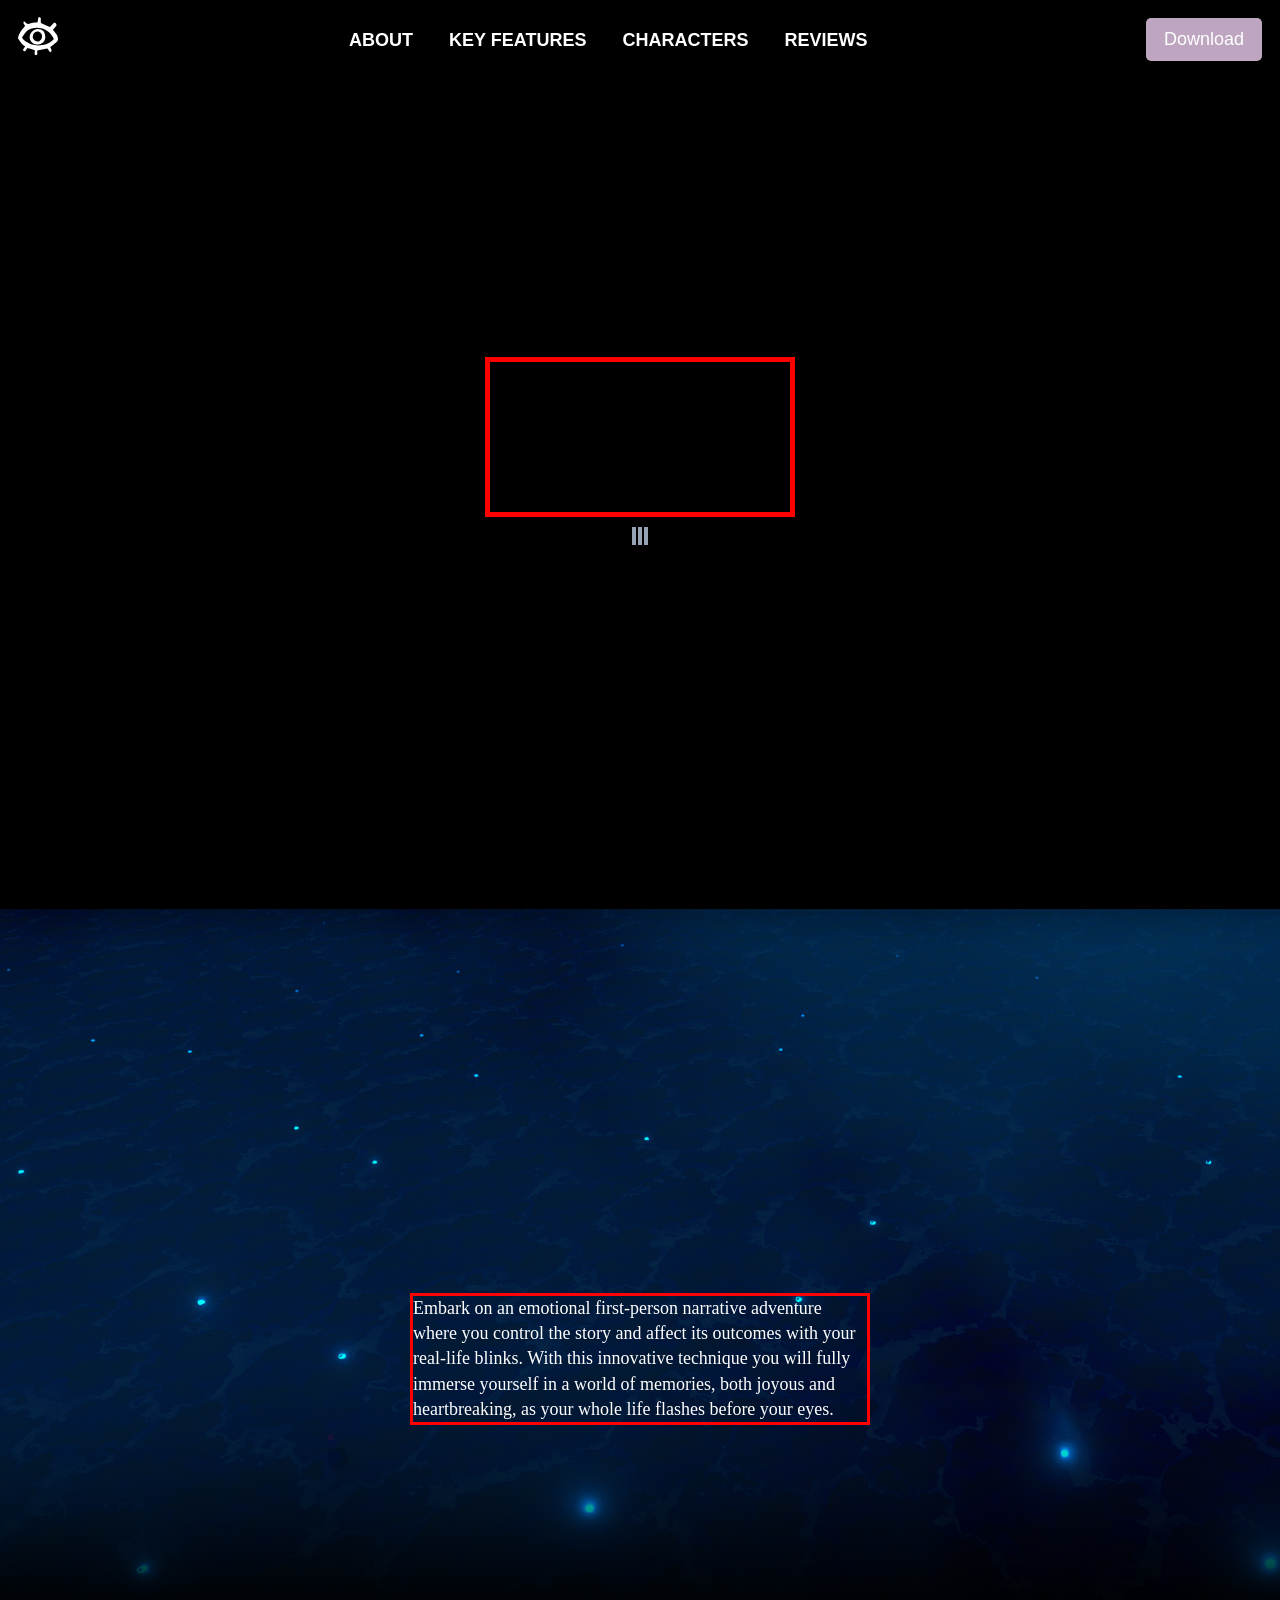
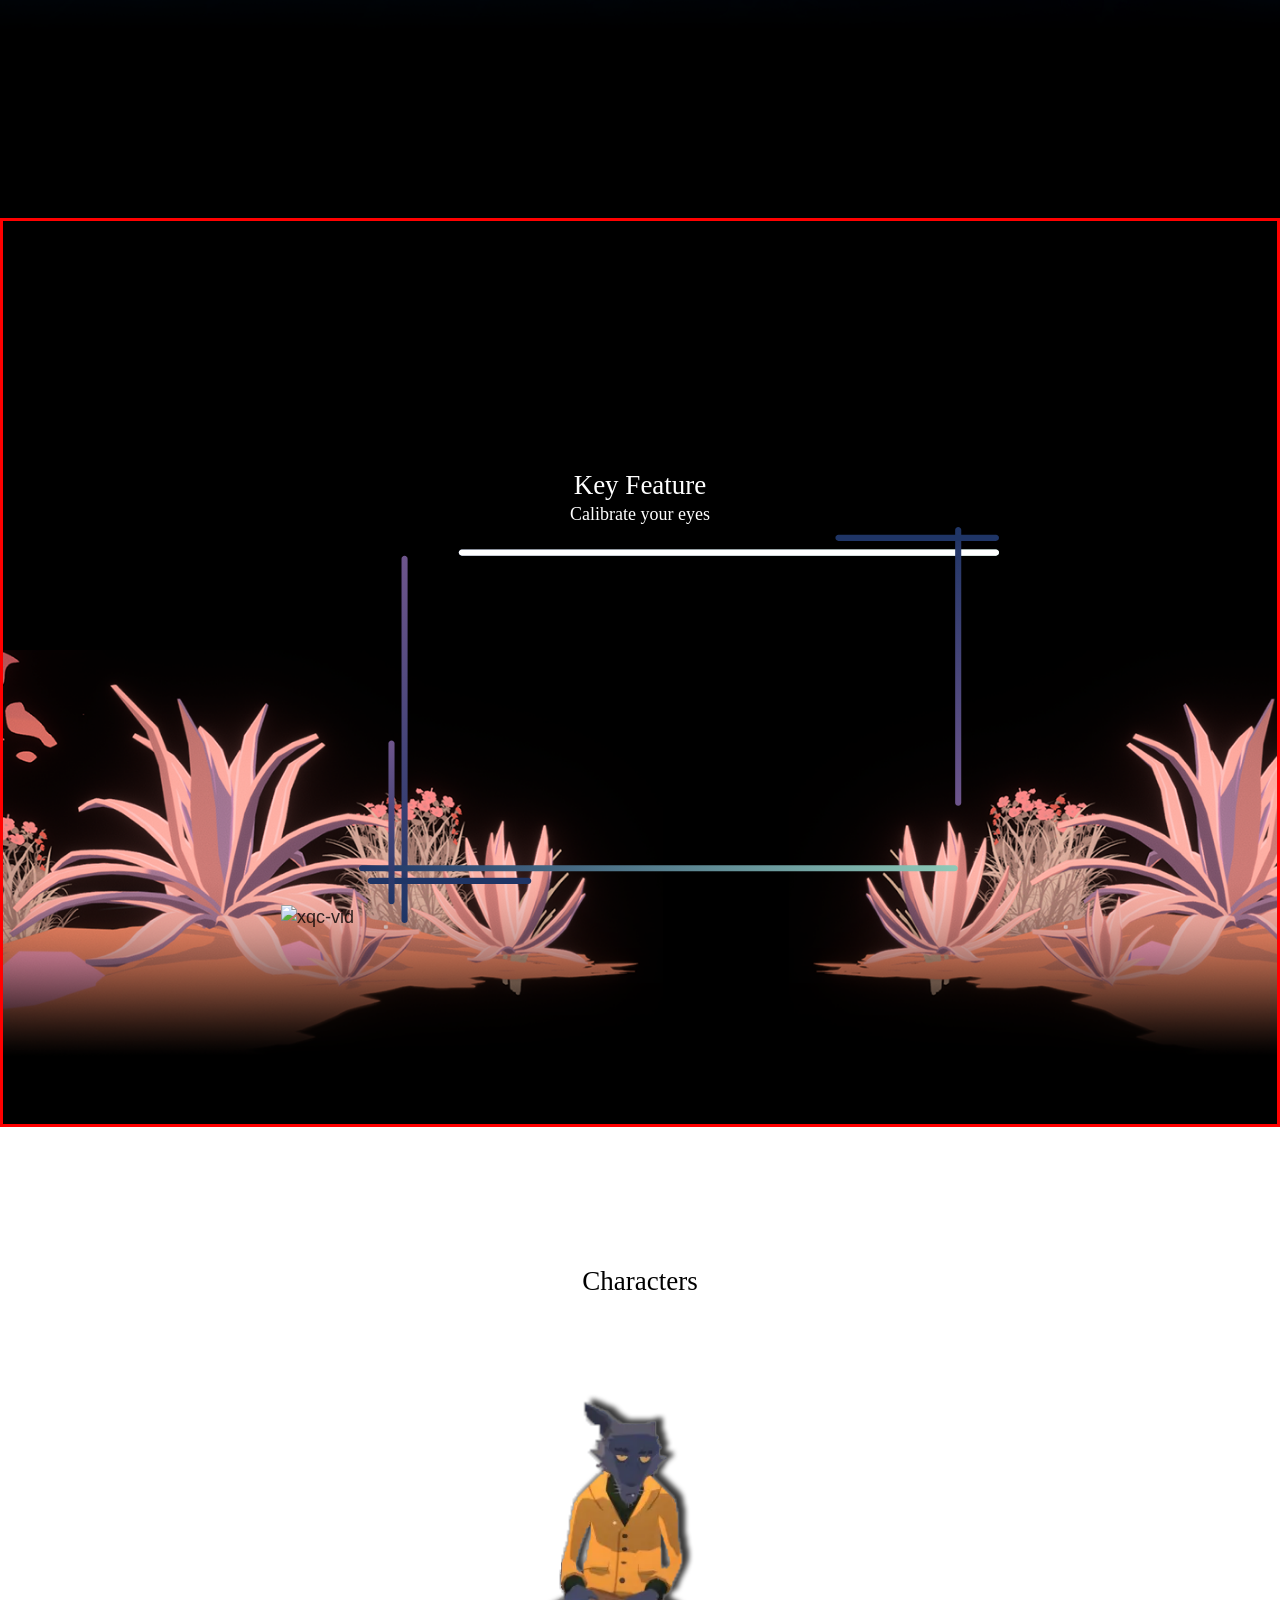
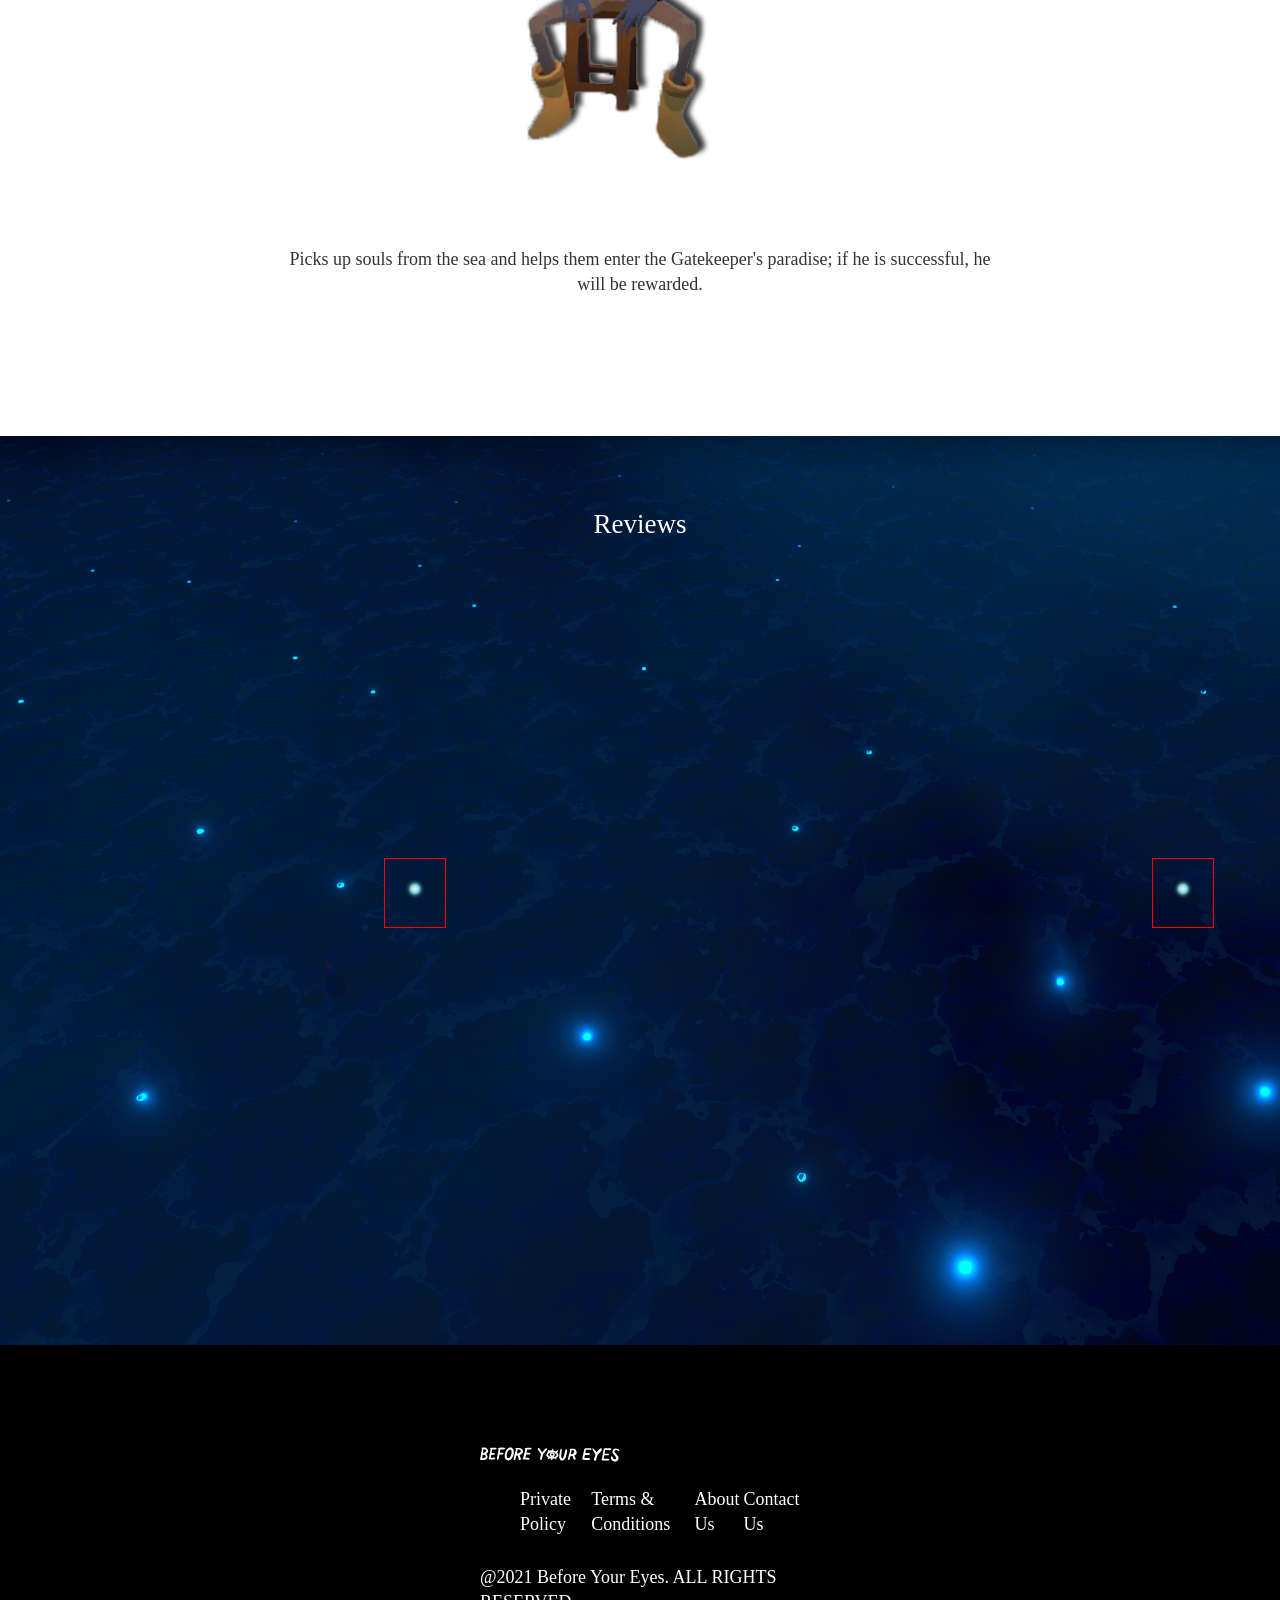
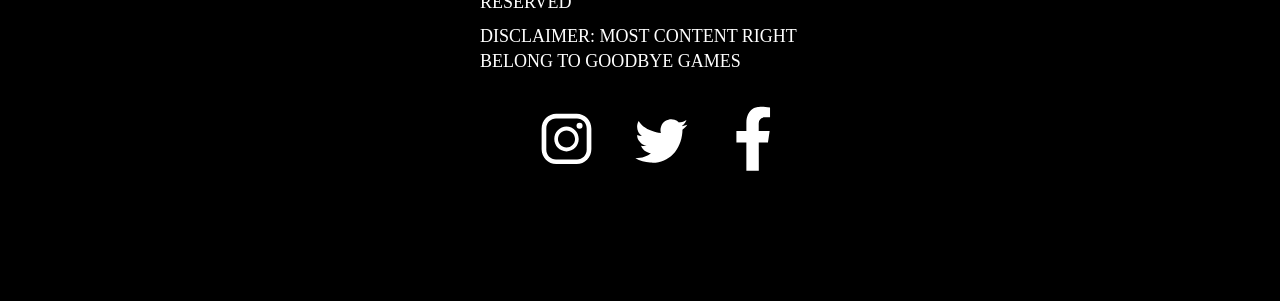
==== commit a495ce2a: "v1_changess" ====
--- a/index.html
+++ b/index.html
@@ -73,12 +73,8 @@
                 <div class="key-section">
                     <h3>Key Feature</h3>
                     <p>Calibrate your eyes</p>
-                    <img src="img/xqc_v2_1.gif" width="640" height="360" alt="">
-                    <div>
-                        <ul>
-                            <li><img src="img/agave_fade.png" alt="agave-left"></li>
-                            <li><img src="img/agave_fade.png" alt="agave-right"></li>
-                    </div>
+                    <img src="img/xqc_v2_1.gif" width="640" height="360" alt="xqc-vid">
+                    <img src="img/SVG/key-border.svg" width="640" height="360">
                 </div>
                 
             </div>
--- a/css/style.css
+++ b/css/style.css
@@ -494,7 +494,11 @@
 }
 
 #keyfeature {
-  background-color: black;
+  background-image: url(../img/agave-faded-background.png);
+  background-size: cover;
+  margin: 0 auto;
+  max-width: 100%;
+  border: 3px solid red;
 }
 #keyfeature h3 {
   text-align: center;
@@ -503,6 +507,12 @@
 #keyfeature p {
   text-align: center;
   margin: 0 auto;
+}
+#keyfeature img.agave-left {
+  width: 818px;
+  height: auto;
+  vertical-align: middle;
+  float: left;
 }
 
 video {
